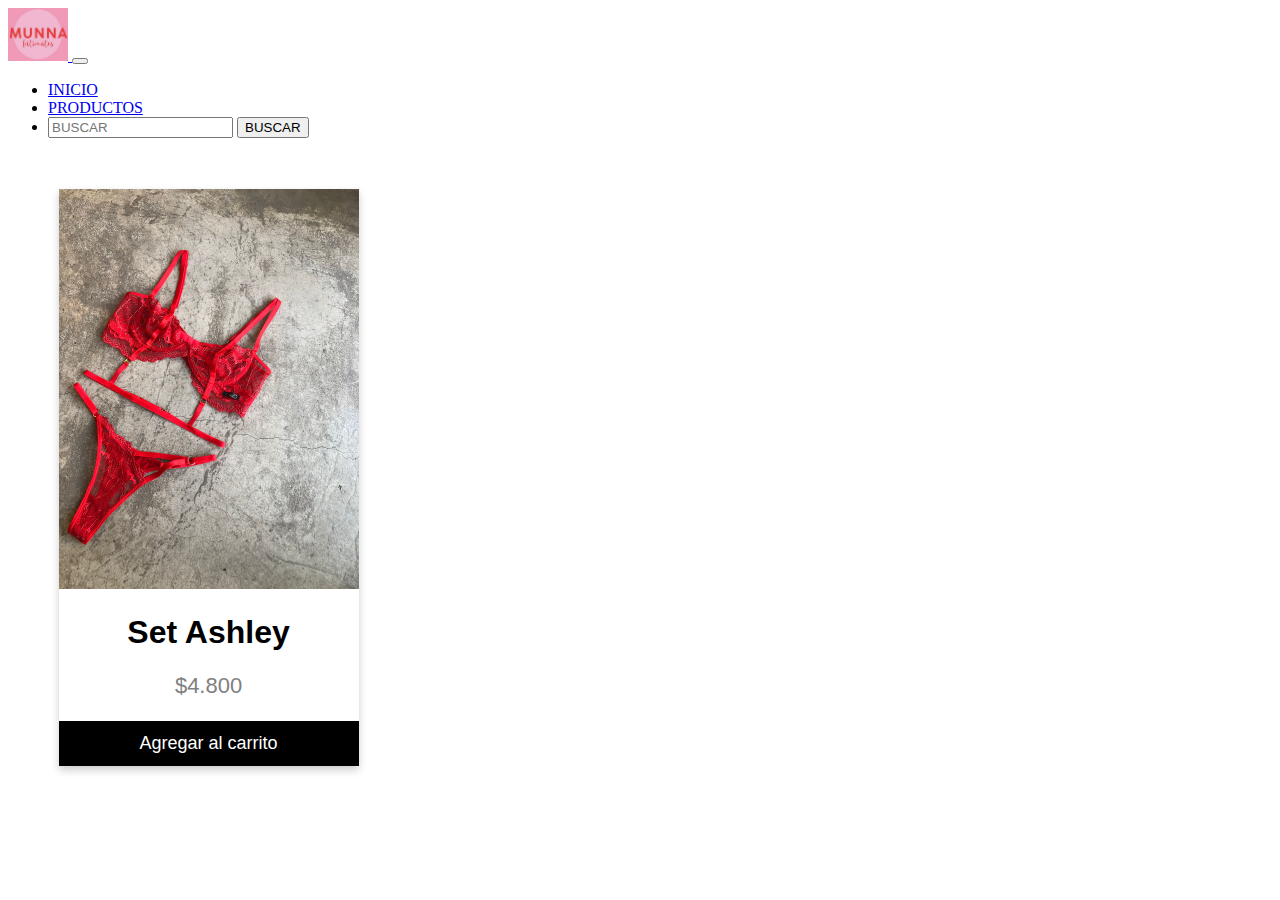
==== index.html @ d59f2ded "Javascript" ====
<!DOCTYPE html>
<html lang="en">
    <!-- Head -->
    <head>
        <!-- Metaetiquetas -->
        <meta charset="UTF-8">
        <meta http-equiv="X-UA-Compatible" content="IE=edge">
        <meta name="viewport" content="width=device-width, initial-scale=1.0">
        <!-- Fuentes -->
        <link rel="preconnect" href="https://fonts.googleapis.com">
        <link rel="preconnect" href="https://fonts.gstatic.com" crossorigin>
        <link href="https://fonts.googleapis.com/css2?family=Poppins:ital,wght@0,100;0,200;0,300;0,400;0,500;0,600;0,700;0,800;0,900;1,100;1,200;1,300;1,400;1,500;1,600;1,700;1,800;1,900&family=Roboto:ital,wght@0,100;0,400;0,500;0,700;0,900;1,100;1,300;1,400;1,500;1,900&family=Spinnaker&display=swap" rel="stylesheet">
        <!-- Icon -->
        <link rel="icon" type="image/png" sizes="16x16" href="/images/LogosRedondosMunna/favicon-16x16.png">
        <!-- Bootstrap -->
        <link href="https://cdn.jsdelivr.net/npm/bootstrap@5.3.0/dist/css/bootstrap.min.css" rel="stylesheet" integrity="sha384-9ndCyUaIbzAi2FUVXJi0CjmCapSmO7SnpJef0486qhLnuZ2cdeRhO02iuK6FUUVM" crossorigin="anonymous">
        <script src="https://cdn.jsdelivr.net/npm/bootstrap@5.3.0/dist/js/bootstrap.bundle.min.js" integrity="sha384-geWF76RCwLtnZ8qwWowPQNguL3RmwHVBC9FhGdlKrxdiJJigb/j/68SIy3Te4Bkz" crossorigin="anonymous"></script>
        <!-- Javascript -->
        <script src="/javascript/index.js" ></script>
        <!-- CSS -->
        <link rel="stylesheet" href="/css/styles.css">
        <!-- Título -->
        <title>Munna Intimates</title>
    </head>
    <!-- Body -->
    <body>
        <!-- Section -->
        <section>
            <!-- Navbar -->
            <nav class="navbar navbar-expand-lg bg-body-tertiary navbar fixed-top">
                <div class="container-fluid">
                    <a class="navbar-brand" href="/index.html">
                    <img src="/images/logoMunna (2).jpg" alt="Logo Munna" width="60" height="53" class="d-inline-block align-text-top logo imgZoom">
                    </a>
                    <button class="navbar-toggler" type="button" data-bs-toggle="collapse" data-bs-target="#navbarSupportedContent" aria-controls="navbarSupportedContent" aria-expanded="false" aria-label="Toggle navigation">
                    <span class="navbar-toggler-icon"></span>
                    </button>
                    <div class="collapse navbar-collapse" id="navbarSupportedContent">
                    <ul class="navbar-nav">
                        <li class="nav-item">
                        <a class="nav-link" aria-current="page" href="./index.html"> INICIO</a>
                        </li>
                        <li class="nav-item">
                        <a class="nav-link" aria-current="page" href="/pages/productos.html"> PRODUCTOS</a>
                        </li>
                        <li class="nav-item">
                            <form class="d-flex" role="search">
                                <input class="form-control me-2" type="search" placeholder="BUSCAR" aria-label="Search">
                                <button class="btn btn-outline-success" type="submit">BUSCAR</button>
                              </form>
                        </li>
                    </ul>
                    </div>
                </div>
            </nav>
            <!-- Section -->
            <div class="card imgZoom">
                <img src="/images/SetAshley.jpeg" alt="Set Ashley" style="width:100%">
                <h1>Set Ashley</h1>
                <p class="price">$4.800</p>
                <p><button>Agregar al carrito</button></p>
            </div>
        </section>
    </body>
</html>
---- css/styles.css ----
@charset "UTF-8";

/*NAVBAR*/

@media (max-width: 576px){

    .mobile {
        display: initial !important;
    }

    .desktop {
        display: none !important;
    }

    .logo {
        width: 30%;
        display: block;
        margin-left: 10%;
        margin-top: 2%;
        margin-bottom: 2%;
    }

    .tamMenu {
        width: 12%;
        align-items: center;
        margin-left: 70%;
    }


    .navbar {
        display: flex;
        align-items: center ;
        justify-content: space-between;
        background-color: #f09ab7 !important;
        color: #FFFFFF;
        font-family: 'Poppins', sans-serif;
        font-size: 0.9rem;
       
    }

    .navbar .lupa {
        width: 12%;
        height: 35%;
        margin-right: 4%;
        margin-bottom: 2%;
    }

    .bg-body-tertiary {
        --bs-bg-opacity: 0;
    }

    .menu-toggle {
        position: relative;
    }

    .menu-content {
        position: absolute;
        top: 100%;
        right: 0;
        background-color: #f09ab7;
        color: #fff;
        padding: 20px;
        display: none;
    }

    .menu-toggle:hover .menu-content {
        display: block;
    }

    .menu-content ul {
        list-style: none;
        padding: 0;
    }

    .menu-content ul li {
        margin-bottom: 10px;
    }

    .menu-content ul li a {
        text-decoration: none;
        color: #fff;
    }
    
    
    
}

@media (min-width:1400px){

    .navbar {
        display: flex;
        align-items: center ;
        justify-content: space-between;
        background-color: #f09ab7 !important;
        color: #FFFFFF;
        font-family: "Roboto";
        --bs-navbar-nav-link-padding-x: 1rem;
    }

    .logo {
        margin-left: 60%;
    }

    .navbar-collapse{
        flex-grow: 0;
        margin-right: 5%;
    }
    
    .imgZoom {
        cursor: pointer;
        transition: transform 0.2s ease;
    }
    
    .imgZoom:hover {
        transform: scale(1.1) ;
    }

    .btn-outline-success {
        --bs-btn-hover-bg: #f22771 ; 
        --bs-btn-color: #f22771;
        --bs-btn-hover-border-color: #f22771;
        --bs-btn-border-color: #FFFFFF;
        color: #FFFFFF;
    }

    .form-control:focus{
        border-color: #f2277146;
        outline:0;
        -webkit-box-shadow:none;
        box-shadow:none; 
    }

    .nav-link {
        color:#FFFFFF ;
    }
    
    

    .nav-link:hover{
        color: #f22771;
    }
    

    
    
}


/*CARDS*/

.flex-container{
    display:flex;
    flex-direction: row;
    flex-wrap: wrap;
}

.flex-child{
    flex:1;
    width: 30%;
    margin:5%;
}

.card {
    box-shadow: 0 4px 8px 0 rgba(0, 0, 0, 0.2);
    max-width: 300px;
    margin-top: 4%;
    margin-left: 4%;
    text-align: center;
    font-family: arial;
}

.price {
    color: grey;
    font-size: 22px;
}
  
.card button {
    border: none;
    outline: 0;
    padding: 12px;
    color: white;
    background-color: #000;
    text-align: center;
    cursor: pointer;
    width: 100%;
    font-size: 18px;
}
  
.card button:hover {
    opacity: 0.7;
}


/*CARRITO*/

.carrito {
    border-color: #000000; 
    margin: -30% 2% 0% 80%;  
    border-radius: 5%;
}

.imgCarrito {
    width: 25%;
    margin-left: 5%;
    margin-top: 5%;

}

.nombre {
    font-family: "Roboto";
    font-size: 1rem;
    margin-left: 35%;
    margin-top: -32% ;
}

.titCarrito {
    background-color: #000000;
    border-radius: 2%;
    color: #FFFFFF;
    font-family: "Roboto";
    padding: 5% 0% 5% 40% ;
}

.infoCarrito {
    display: inline;
}

.signoMinus {
    width: 8%;
    margin-left: 35%;
    margin-top: 3%;
   
}

.numero {
    font-size: 1.2rem;
    margin-left: 50%;
    margin-top: -8%;
}

.signoPlus {
    width: 8%;
    margin-left: 60%;
    margin-top: -26%;
  
}

.trash {
    width: 8%;
    margin-left: 85%;
    margin-top: -64%;
}

.precio {
    font-family: "Roboto";
    margin-left: 80%;
    margin-top: -13%;
}

.total {
    margin-left: 6%;
}

.precioTotal {
    margin-left: 80%;
    margin-top: -11%;
}

.pagar {
    background-color: #000000;
    color: #FFFFFF;
    padding: 2% 5% 2% 45%;
    border-radius: 2%;
}


/*FORMULARIO DE ENVIOS*/

.formtitulo {
    font-family: "Roboto";
    font-size: 1.5rem;
    text-align: center;
    margin-top: 3%;
}

.form {
    text-align: center;
    margin-top: 3%;
}

.input {
    margin-bottom: 1%;
    
}

/*GRACIAS*/

.message {
    text-align: center;
    margin-top: 3%;
    font-family: "Roboto";

}

.tituloG {
    margin-bottom: 3%;
    color: #f22771;
    font-size: 2rem;
}

.subtituloG {
    margin-bottom: 3%;
    color: #f22771;
    font-size: 1.5rem;
}

.mensajeG {
    font-size: 1.5rem;
}

.buton {
    margin-top: 3%;
}
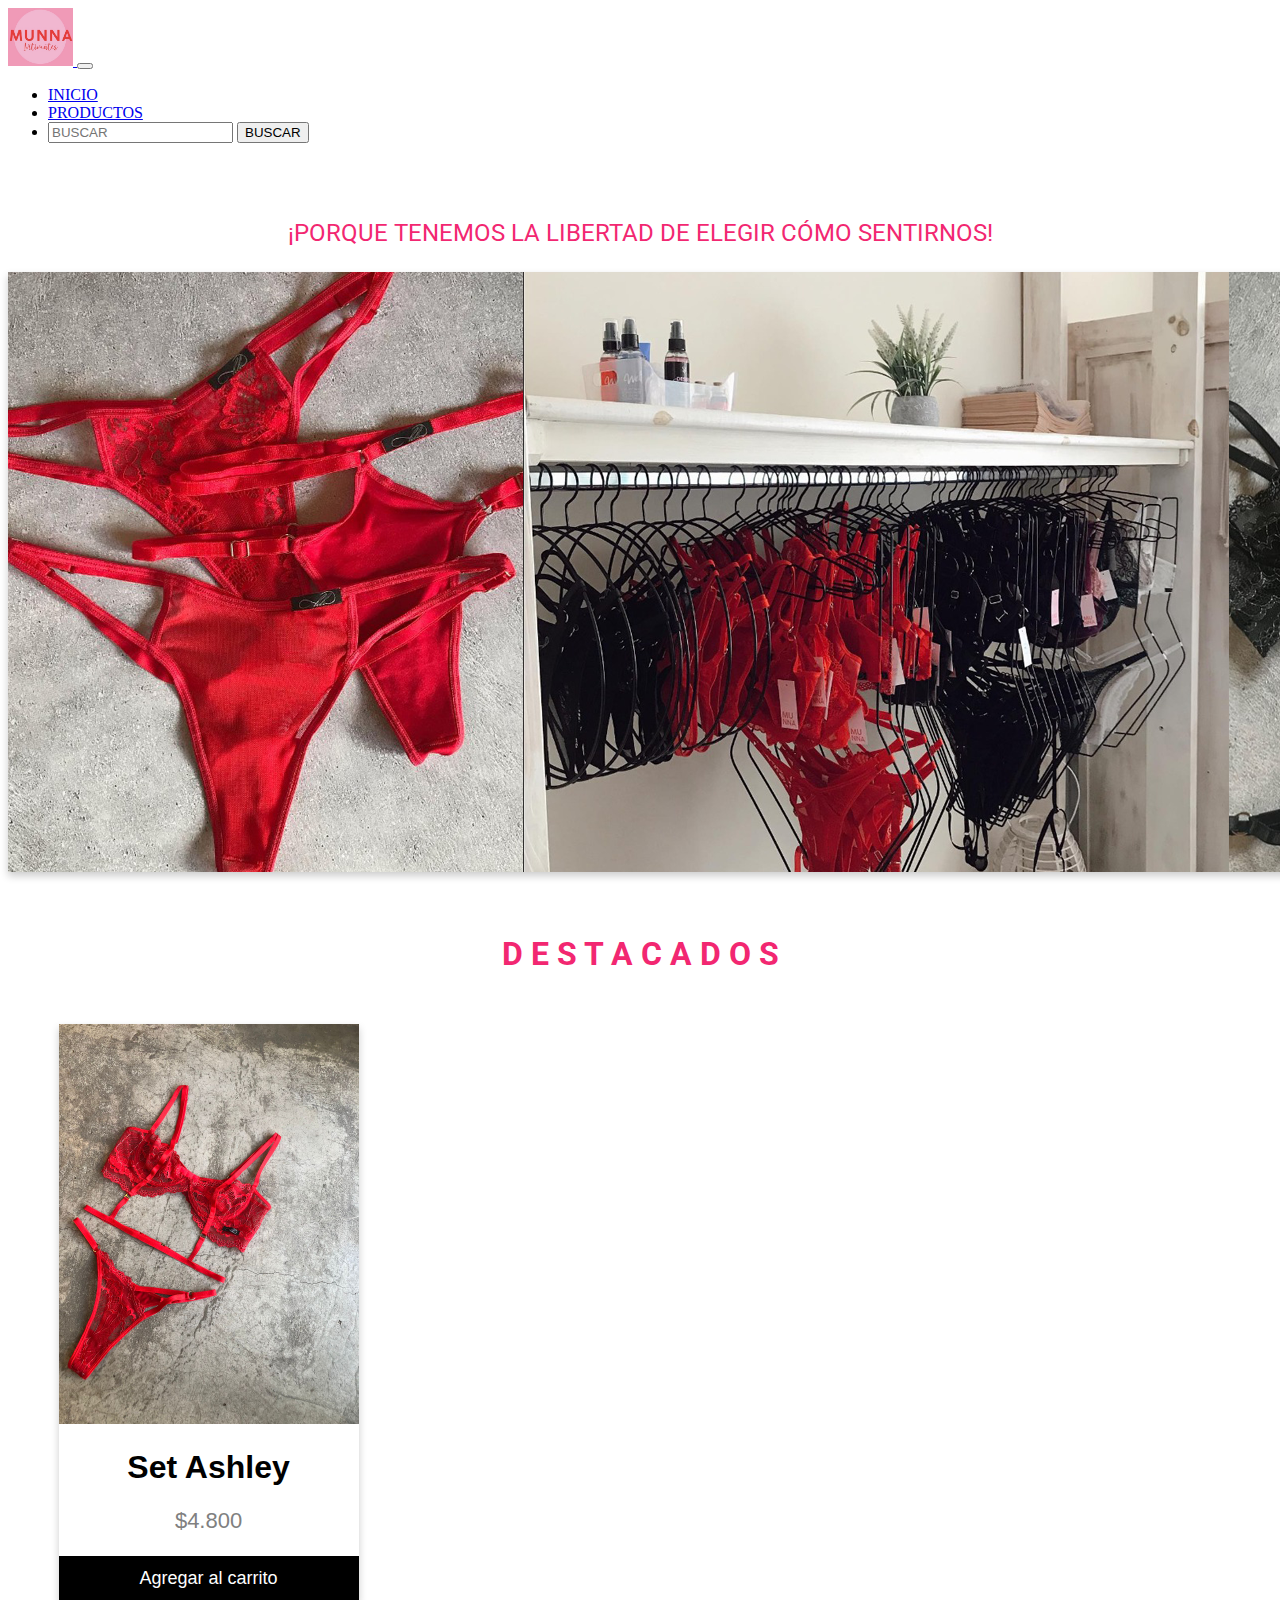
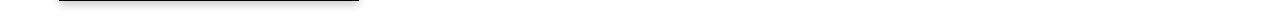
==== commit b0fe5148: "Margins" ====
--- a/index.html
+++ b/index.html
@@ -30,7 +30,7 @@
             <nav class="navbar navbar-expand-lg bg-body-tertiary navbar fixed-top">
                 <div class="container-fluid">
                     <a class="navbar-brand" href="/index.html">
-                    <img src="/images/logoMunna (2).jpg" alt="Logo Munna" width="60" height="53" class="d-inline-block align-text-top logo imgZoom">
+                    <img src="/images/logoMunna (2).jpg" alt="Logo Munna" width="65" height="58" class="d-inline-block align-text-top logo imgZoom">
                     </a>
                     <button class="navbar-toggler" type="button" data-bs-toggle="collapse" data-bs-target="#navbarSupportedContent" aria-controls="navbarSupportedContent" aria-expanded="false" aria-label="Toggle navigation">
                     <span class="navbar-toggler-icon"></span>
@@ -54,6 +54,12 @@
                 </div>
             </nav>
             <!-- Section -->
+            <section>
+                <h1 class="tituloPortada hover-infinite">¡PORQUE TENEMOS LA LIBERTAD DE ELEGIR CÓMO SENTIRNOS!</h1>
+                <img src="/images/portadaTriple.png" class="portada" alt="Imágenes de ropa interior">
+            </section>
+            <!-- Section -->
+            <h1 class="destacados">D E S T A C A D O S </h1>
             <div class="card imgZoom">
                 <img src="/images/SetAshley.jpeg" alt="Set Ashley" style="width:100%">
                 <h1>Set Ashley</h1>
--- a/css/styles.css
+++ b/css/styles.css
@@ -145,6 +145,42 @@
     
 }
 
+/*PORTADA*/
+
+.tituloPortada {
+    margin-top: 6%;
+    color: #f22771;
+    text-align: center;
+    font-size: 1.5rem;
+    font-family: "Roboto";
+    font-weight: 400 ;
+}
+
+@keyframes changeColor {
+    0% { color:#f22771 ; }
+    50% { color:#f09ab7; }
+    100% { color:#000000 }
+}
+
+.hover-infinite {
+    animation: changeColor 0.5s infinite;
+  }
+
+.portada{
+    box-shadow: 0 4px 8px 0 rgba(0, 0, 0, 0.2);
+    display: block;
+    margin: auto;
+    margin-top: 2%;
+
+}
+
+.destacados {
+    font-family: "Roboto";
+    font-size: 2rem;
+    text-align: center;
+    margin-top: 5%;
+    color: #f22771;
+}
 
 /*CARDS*/
 
@@ -152,12 +188,14 @@
     display:flex;
     flex-direction: row;
     flex-wrap: wrap;
+    width: 100%;
+    margin-top: 10%;
+    margin-left: 2%;
+    
 }
 
 .flex-child{
     flex:1;
-    width: 30%;
-    margin:5%;
 }
 
 .card {
@@ -167,6 +205,7 @@
     margin-left: 4%;
     text-align: center;
     font-family: arial;
+
 }
 
 .price {
@@ -195,8 +234,9 @@
 
 .carrito {
     border-color: #000000; 
-    margin: -30% 2% 0% 80%;  
+    margin: -91% 2% 0% 83%;  
     border-radius: 5%;
+    position:fixed ;
 }
 
 .imgCarrito {
@@ -241,7 +281,7 @@
 .signoPlus {
     width: 8%;
     margin-left: 60%;
-    margin-top: -26%;
+    margin-top: -32%;
   
 }
 
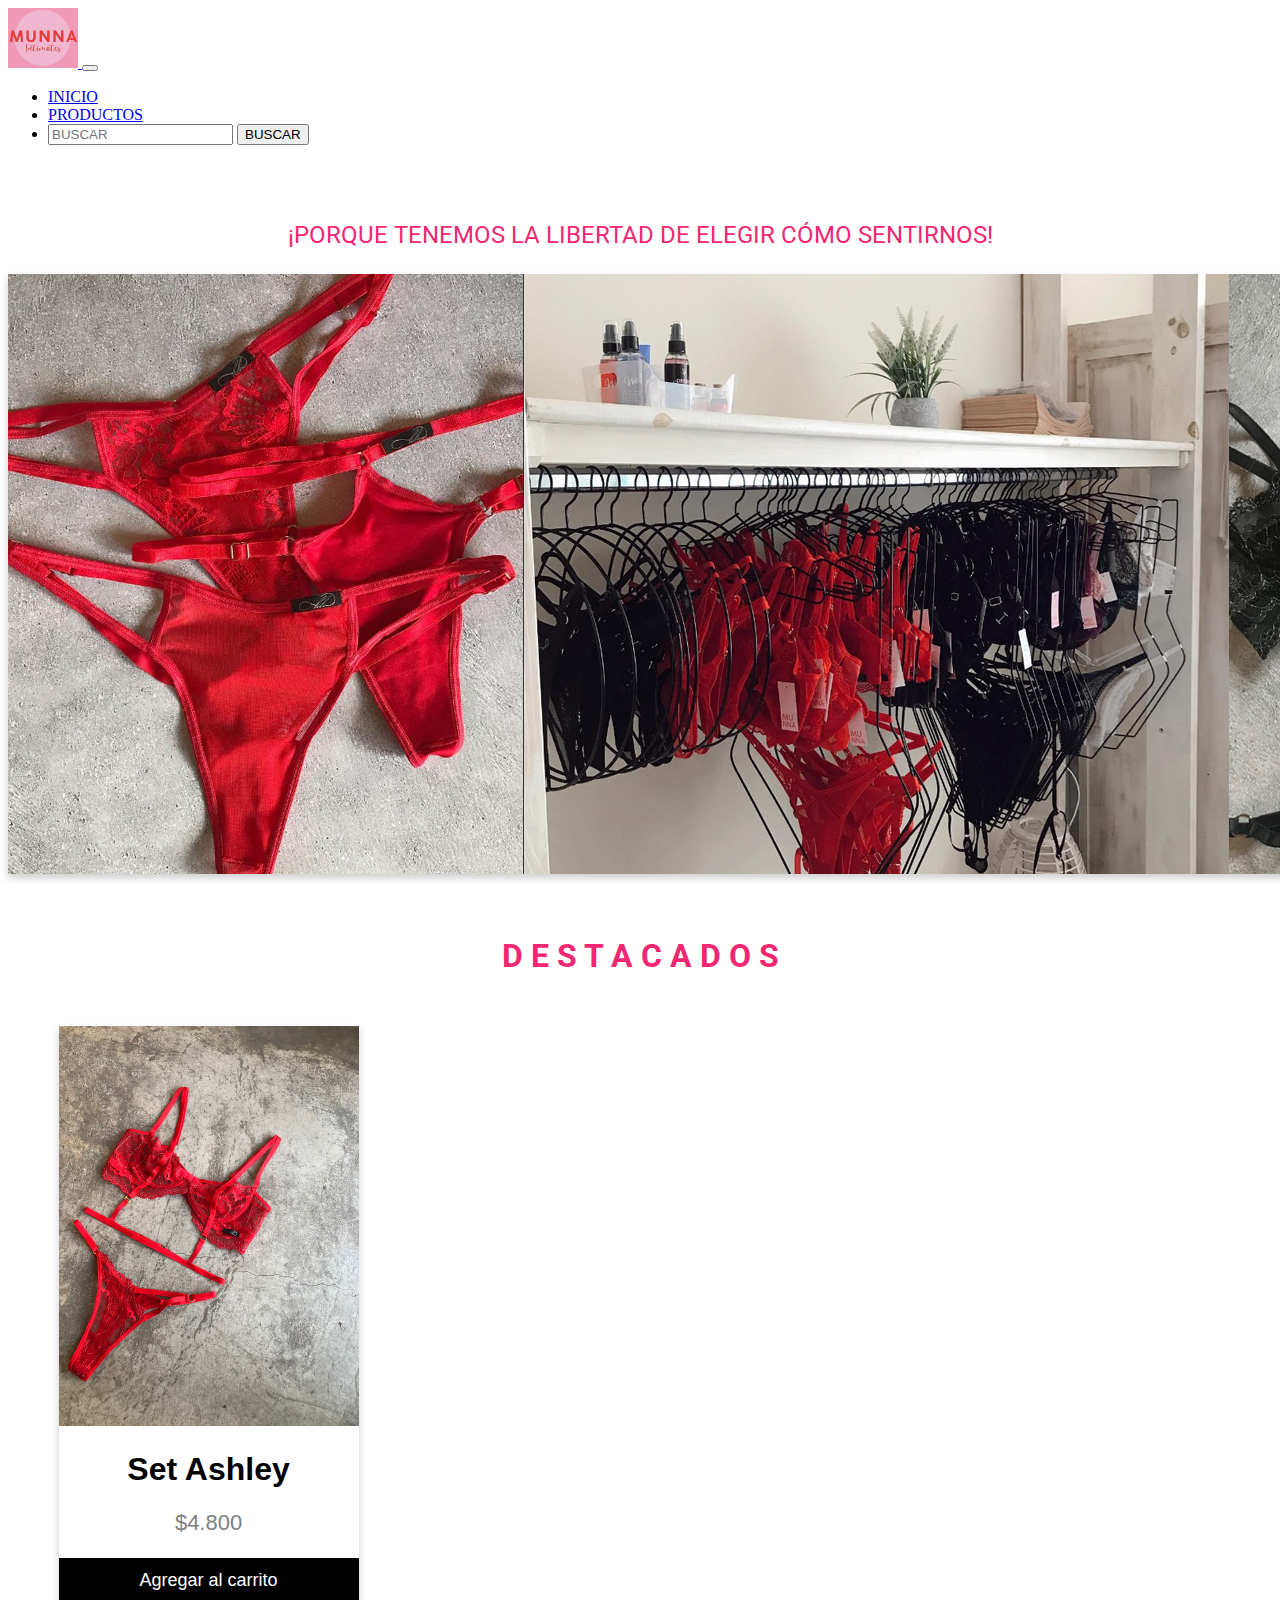
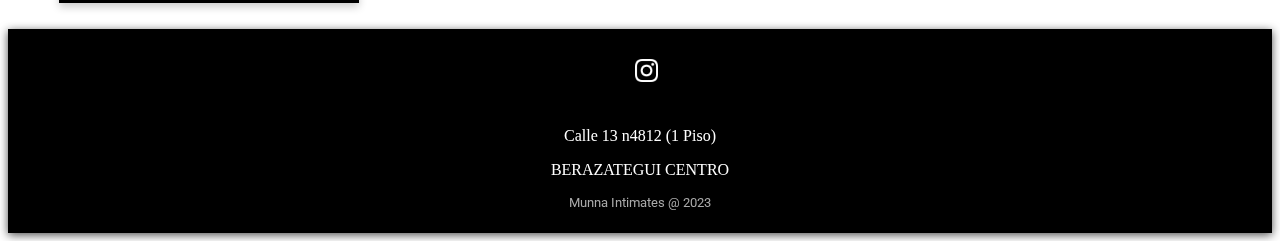
==== commit 84074cb3: "Hover" ====
--- a/index.html
+++ b/index.html
@@ -30,7 +30,7 @@
             <nav class="navbar navbar-expand-lg bg-body-tertiary navbar fixed-top">
                 <div class="container-fluid">
                     <a class="navbar-brand" href="/index.html">
-                    <img src="/images/logoMunna (2).jpg" alt="Logo Munna" width="65" height="58" class="d-inline-block align-text-top logo imgZoom">
+                    <img src="/images/logoMunna (2).jpg" alt="Logo Munna" width="70" height="60" class="d-inline-block align-text-top logo imgZoom">
                     </a>
                     <button class="navbar-toggler" type="button" data-bs-toggle="collapse" data-bs-target="#navbarSupportedContent" aria-controls="navbarSupportedContent" aria-expanded="false" aria-label="Toggle navigation">
                     <span class="navbar-toggler-icon"></span>
@@ -67,5 +67,16 @@
                 <p><button>Agregar al carrito</button></p>
             </div>
         </section>
+        <!-- Footer -->
+        <footer>
+            <section class="footer">
+                <div class="social">
+                <a href="https://www.instagram.com/munna.intimates/?hl=es" target="_blank"><img src="./images/instagramBlanco.png" alt="Logo Instagram" class="tamI"></a>
+                </div>
+                <p class="textoFooter">Calle 13 n4812 (1 Piso)</p>
+                <p class="textoFooter">BERAZATEGUI CENTRO</p>
+                <p class="copyright">Munna Intimates @ 2023</p>
+            </section>
+        </footer>
     </body>
 </html>--- a/css/styles.css
+++ b/css/styles.css
@@ -123,6 +123,10 @@
         color: #FFFFFF;
     }
 
+    .form-control{
+        font-size: 0.8rem;
+    }
+
     .form-control:focus{
         border-color: #f2277146;
         outline:0;
@@ -184,12 +188,20 @@
 
 /*CARDS*/
 
+.productosTitulo {
+    font-family: "Roboto";
+    font-size: 2rem;
+    text-align: center;
+    margin: 8% 0% 0% 0%;
+    color: #f22771;
+}
+
 .flex-container{
     display:flex;
     flex-direction: row;
     flex-wrap: wrap;
     width: 100%;
-    margin-top: 10%;
+    margin-top: 4%;
     margin-left: 2%;
     
 }
@@ -272,6 +284,10 @@
    
 }
 
+.signoMinus:hover {
+    filter: drop-shadow(0 2px 5px rgba(0, 0, 0, 0.7));
+}
+
 .numero {
     font-size: 1.2rem;
     margin-left: 50%;
@@ -281,14 +297,22 @@
 .signoPlus {
     width: 8%;
     margin-left: 60%;
-    margin-top: -32%;
-  
+    margin-top: -32.5%;
+  
+}
+
+.signoPlus:hover { 
+    filter: drop-shadow(0 2px 5px rgba(0, 0, 0, 0.7));
 }
 
 .trash {
     width: 8%;
     margin-left: 85%;
     margin-top: -64%;
+}
+
+.trash:hover {
+    filter: drop-shadow(0 2px 5px rgba(0, 0, 0, 0.7)); 
 }
 
 .precio {
@@ -361,3 +385,51 @@
 .buton {
     margin-top: 3%;
 }
+
+/*FOOTER*/
+
+.tamI {
+    align-items: center;
+    width: 58%;
+    padding-top: 40%;
+    margin-top: 10%;
+}
+ 
+.footer {
+    padding: 10px 0;
+    background-color: #000000;
+    margin: 2% 0% 0% 0%;
+    filter: drop-shadow(0 2px 5px rgba(0, 0, 0, 0.7));
+}
+
+.textoFooter {
+    color: #FFFFFF;
+    text-align: center;
+}
+  
+.footer .social {
+    text-align: center;
+    justify-content: end;
+    padding-bottom: 25px;
+    margin-left: 1%;
+}
+  
+.footer .social a {
+    font-size: 24px;
+    border: 1px solidcolor #FFFFFF;
+    width: 40px;
+    height: 40px;
+    display: inline-block;
+}
+  
+.footer .social a:hover {
+    opacity: 0.5;
+}
+  
+.footer .copyright {
+    font-family: "Roboto";
+    margin-top: 15px;
+    text-align: center;
+    font-size: 13px;
+    color: #aaa;
+}
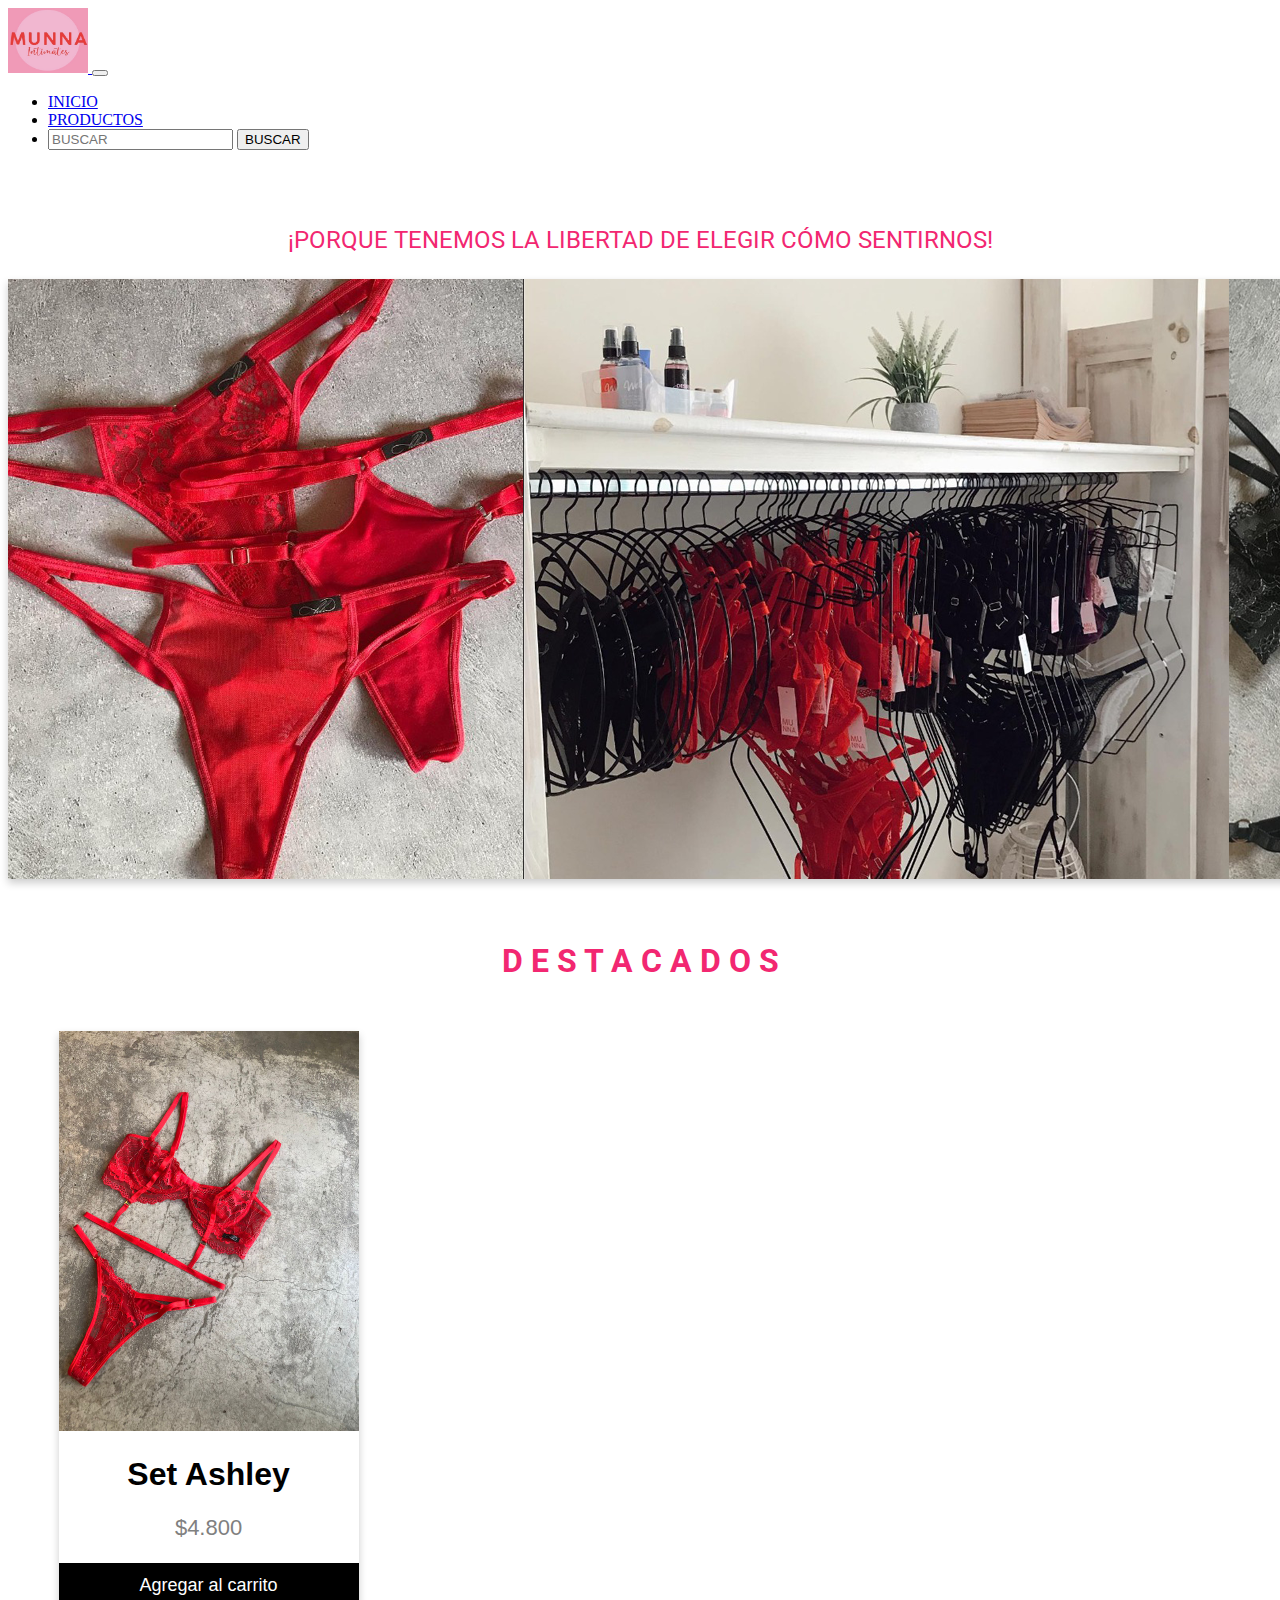
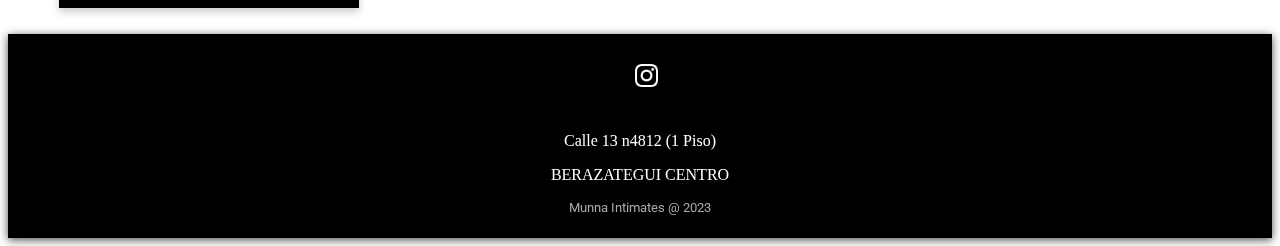
==== commit 655a0783: "Formulario" ====
--- a/index.html
+++ b/index.html
@@ -30,7 +30,7 @@
             <nav class="navbar navbar-expand-lg bg-body-tertiary navbar fixed-top">
                 <div class="container-fluid">
                     <a class="navbar-brand" href="/index.html">
-                    <img src="/images/logoMunna (2).jpg" alt="Logo Munna" width="70" height="60" class="d-inline-block align-text-top logo imgZoom">
+                    <img src="/images/logoMunna (2).jpg" alt="Logo Munna" width="80" height="65" class="d-inline-block align-text-top logo imgZoom">
                     </a>
                     <button class="navbar-toggler" type="button" data-bs-toggle="collapse" data-bs-target="#navbarSupportedContent" aria-controls="navbarSupportedContent" aria-expanded="false" aria-label="Toggle navigation">
                     <span class="navbar-toggler-icon"></span>
--- a/css/styles.css
+++ b/css/styles.css
@@ -245,10 +245,26 @@
 /*CARRITO*/
 
 .carrito {
-    border-color: #000000; 
-    margin: -91% 2% 0% 83%;  
-    border-radius: 5%;
-    position:fixed ;
+    position:fixed;
+    background-color: #FFFFFF;
+    width: 300px; 
+    height: 500px; 
+    box-shadow: 0 2px 4px rgba(0, 0, 0, 0.1);
+    overflow-y: auto;
+    z-index: 1;
+    bottom: 150px;
+    right: 25px;
+    
+}
+
+#container {
+    display: flex;
+  }
+
+#innerCarrito {
+    background-color: #FFFFFF;
+    max-height: 55%; 
+    overflow-y: auto; 
 }
 
 .imgCarrito {
@@ -275,6 +291,7 @@
 
 .infoCarrito {
     display: inline;
+    margin-top: 0%;
 }
 
 .signoMinus {
@@ -297,7 +314,7 @@
 .signoPlus {
     width: 8%;
     margin-left: 60%;
-    margin-top: -32.5%;
+    margin-top: -34%;
   
 }
 
@@ -308,7 +325,7 @@
 .trash {
     width: 8%;
     margin-left: 85%;
-    margin-top: -64%;
+    margin-top: -75%;
 }
 
 .trash:hover {
@@ -318,23 +335,27 @@
 .precio {
     font-family: "Roboto";
     margin-left: 80%;
-    margin-top: -13%;
+    margin-bottom: 1%;
+    margin-top: -20%;
 }
 
 .total {
     margin-left: 6%;
+    margin-top: 8%;
 }
 
 .precioTotal {
     margin-left: 80%;
-    margin-top: -11%;
+    margin-top: -14%;
 }
 
 .pagar {
     background-color: #000000;
     color: #FFFFFF;
-    padding: 2% 5% 2% 45%;
+    padding: 4% 5% 4% 45%;
     border-radius: 2%;
+    margin-top: 16%;
+    margin-bottom: -5%;
 }
 
 
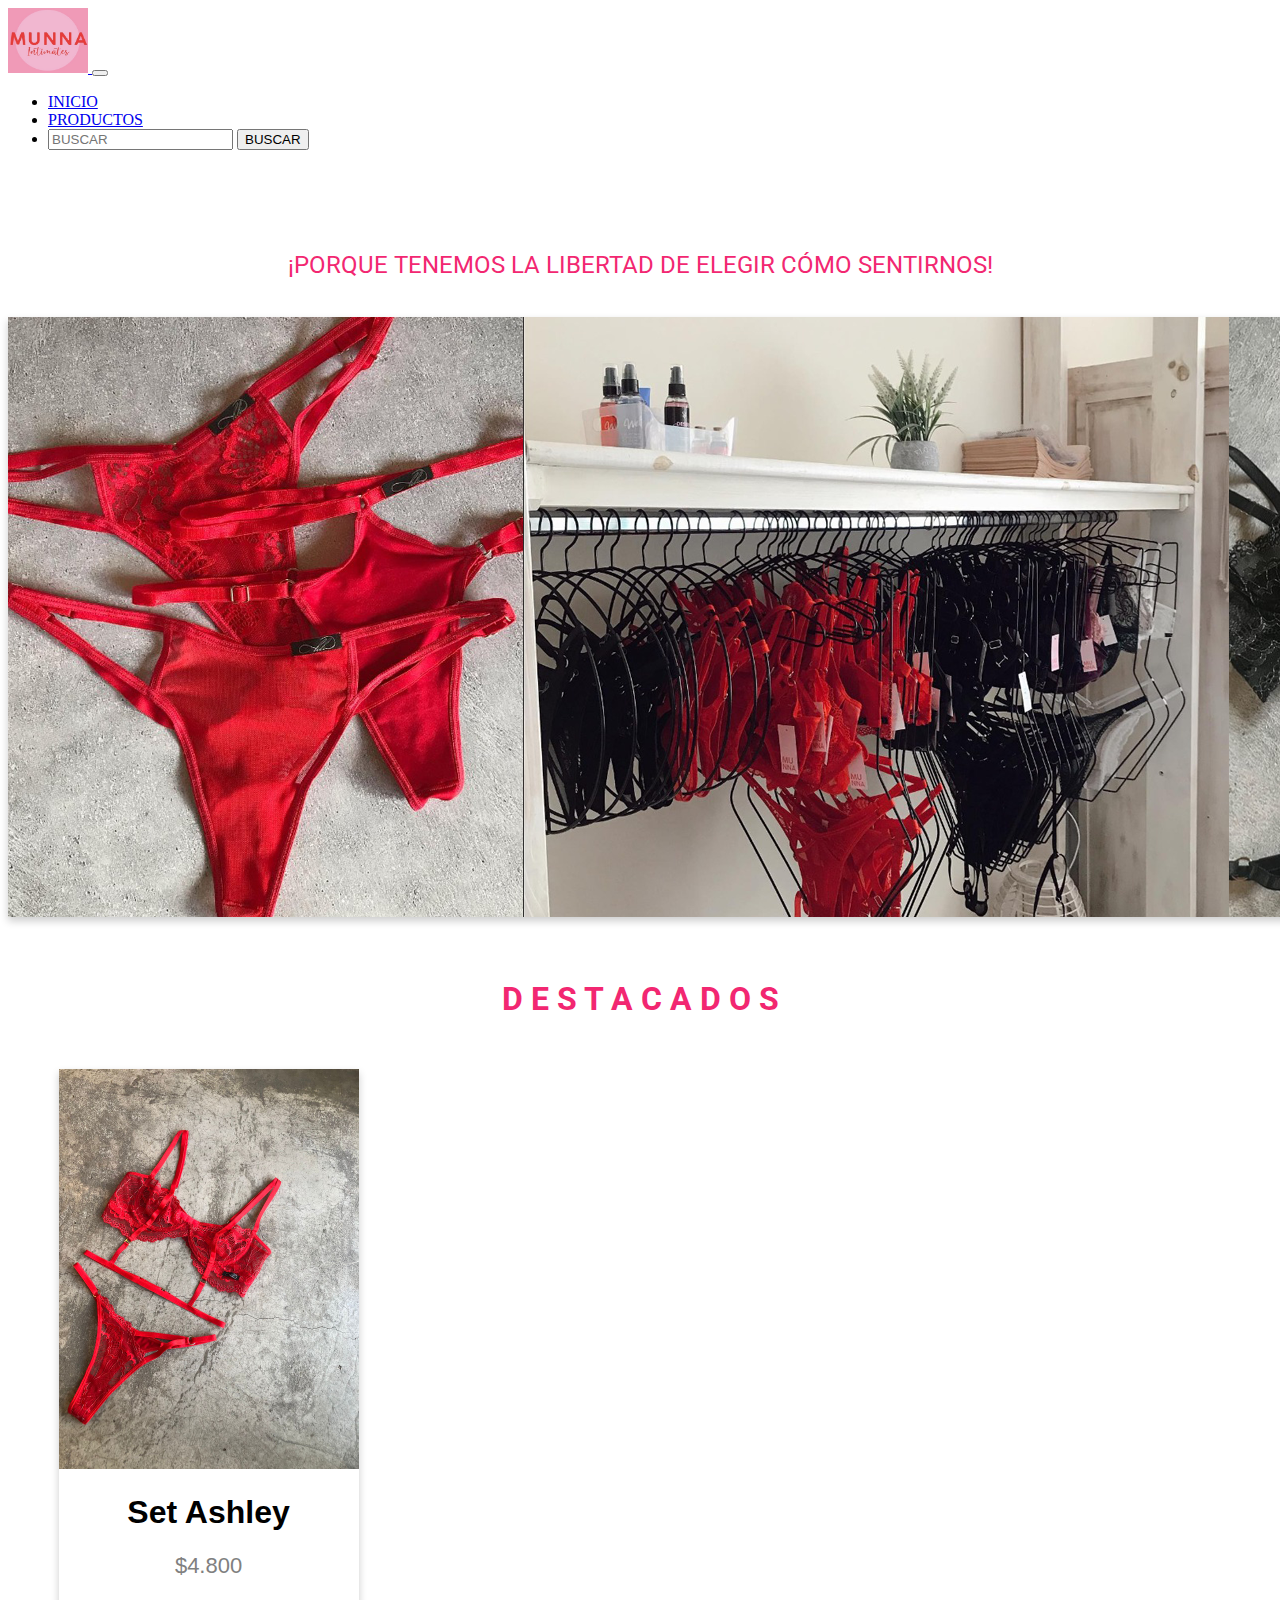
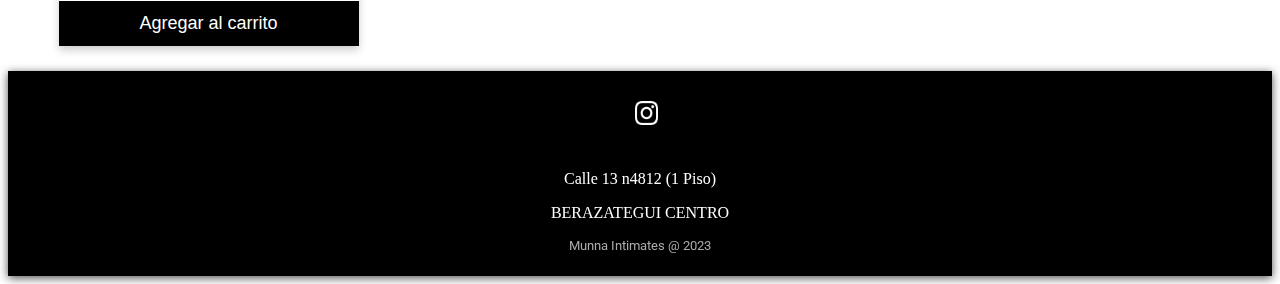
==== commit ad9ded78: "Formulario responsive" ====
--- a/index.html
+++ b/index.html
@@ -53,8 +53,9 @@
                     </div>
                 </div>
             </nav>
-            <!-- Section -->
-            <section>
+        </section>
+        <!-- Section -->
+        <section>
                 <h1 class="tituloPortada hover-infinite">¡PORQUE TENEMOS LA LIBERTAD DE ELEGIR CÓMO SENTIRNOS!</h1>
                 <img src="/images/portadaTriple.png" class="portada" alt="Imágenes de ropa interior">
             </section>
--- a/css/styles.css
+++ b/css/styles.css
@@ -152,7 +152,7 @@
 /*PORTADA*/
 
 .tituloPortada {
-    margin-top: 6%;
+    margin-top: 8%;
     color: #f22771;
     text-align: center;
     font-size: 1.5rem;
@@ -174,7 +174,7 @@
     box-shadow: 0 4px 8px 0 rgba(0, 0, 0, 0.2);
     display: block;
     margin: auto;
-    margin-top: 2%;
+    margin-top: 3%;
 
 }
 
@@ -361,28 +361,31 @@
 
 /*FORMULARIO DE ENVIOS*/
 
-.formtitulo {
-    font-family: "Roboto";
-    font-size: 1.5rem;
-    text-align: center;
-    margin-top: 3%;
-}
-
-.form {
-    text-align: center;
-    margin-top: 3%;
-}
-
-.input {
-    margin-bottom: 1%;
-    
-}
+.margin {
+    margin: 3% 10% 0% 10%;
+    font-family: "Roboto";
+    font-weight: 300;
+
+}
+
+.btn-primary {
+    --bs-btn--color: #f22771 ;
+    --bs-btn-bg: #f09ab7;
+    --bs-btn-border-color: #f09ab7;
+    --bs-btn-hover-bg: #f22771;
+    --bs-btn-hover-border-color: #f22771;
+    --bs-btn-active-bg: #f09ab7;
+    --bs-btn-disabled-bg: #f09ab7;
+}
+
+
+
 
 /*GRACIAS*/
 
 .message {
     text-align: center;
-    margin-top: 3%;
+    margin-top: 8%;
     font-family: "Roboto";
 
 }
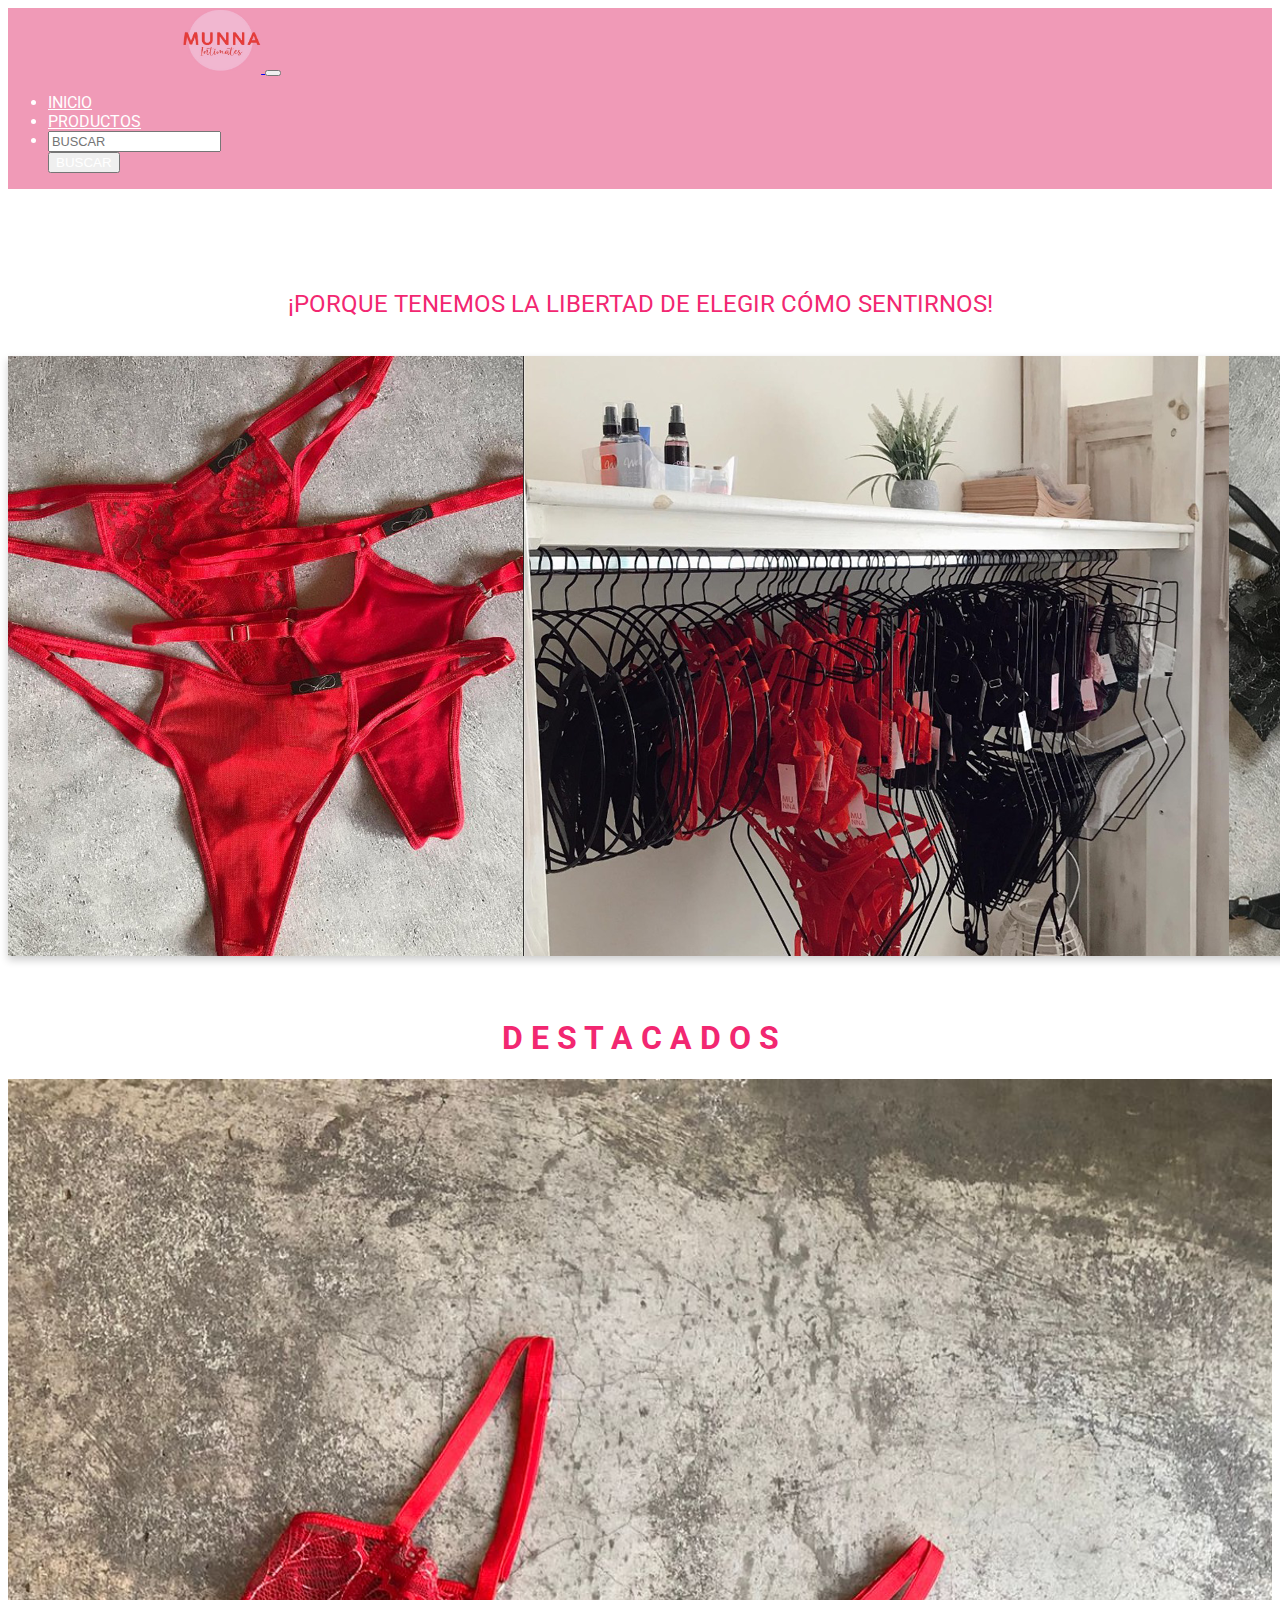
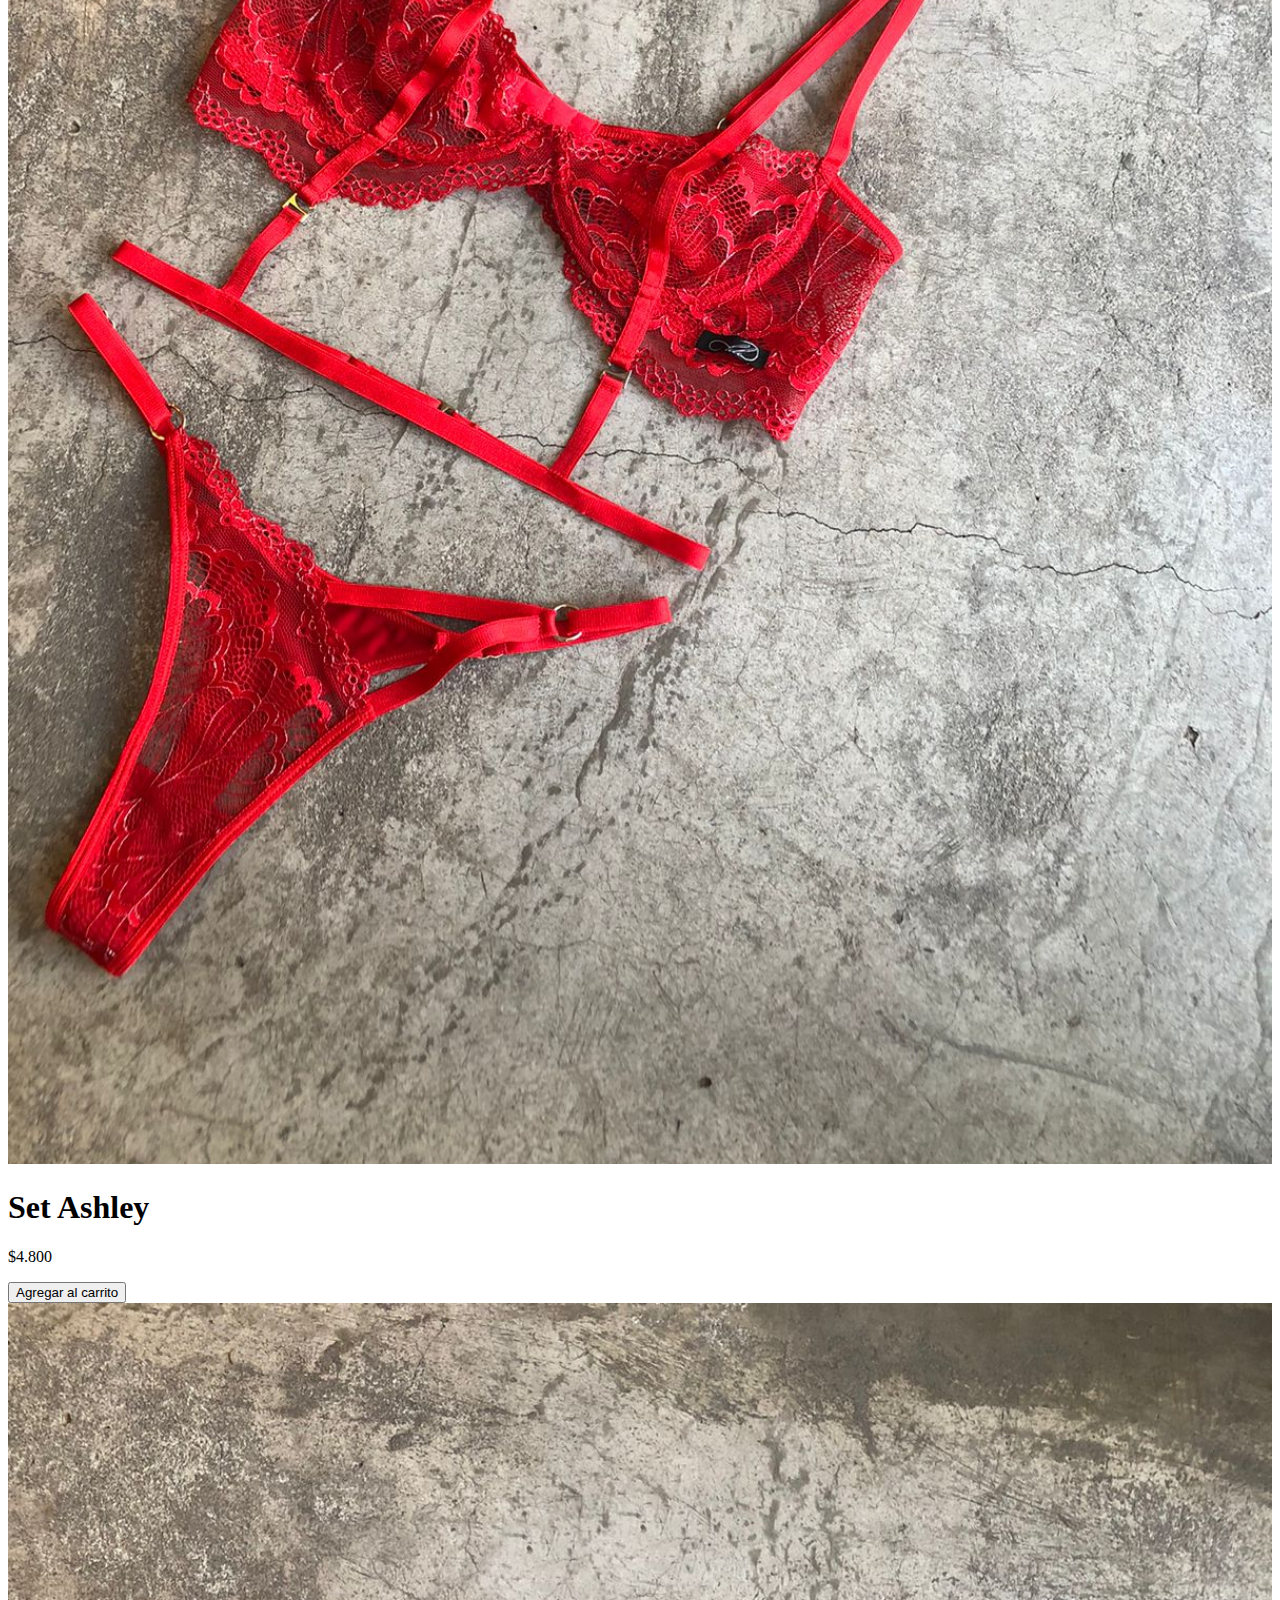
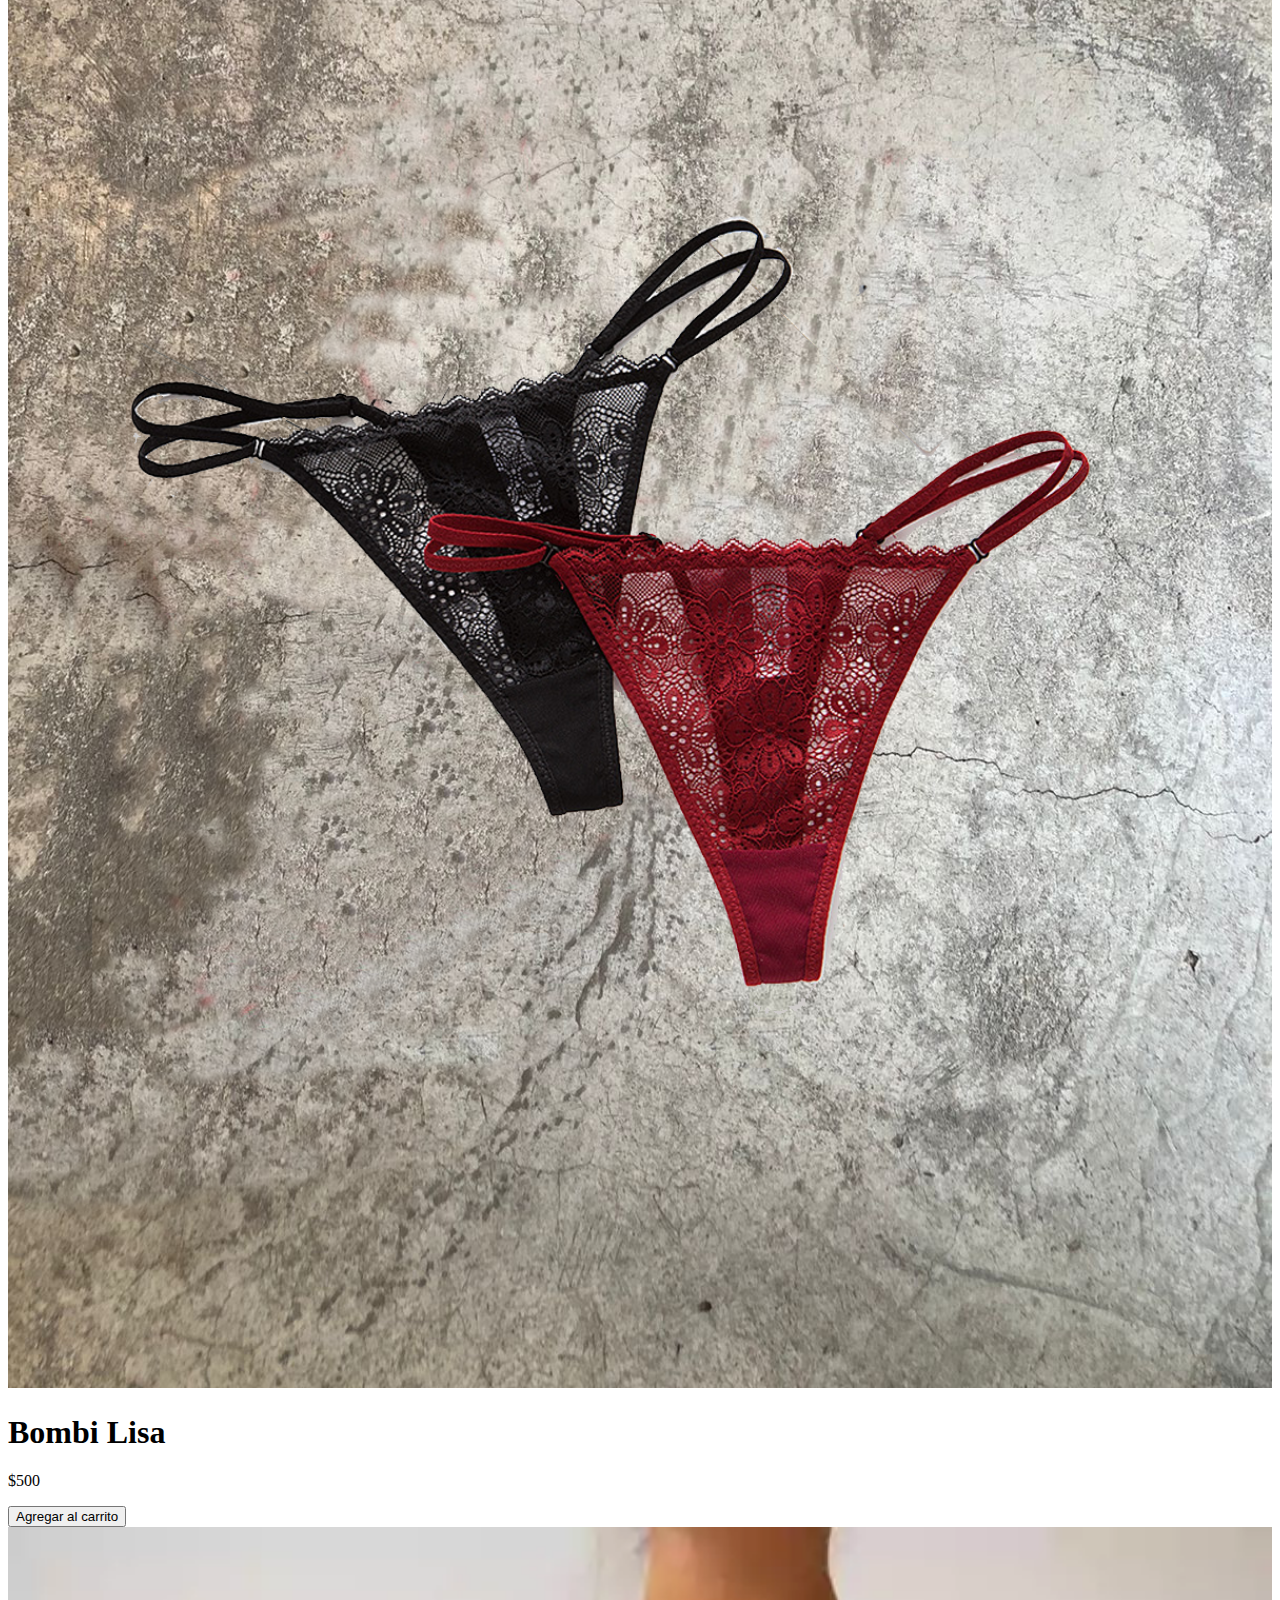
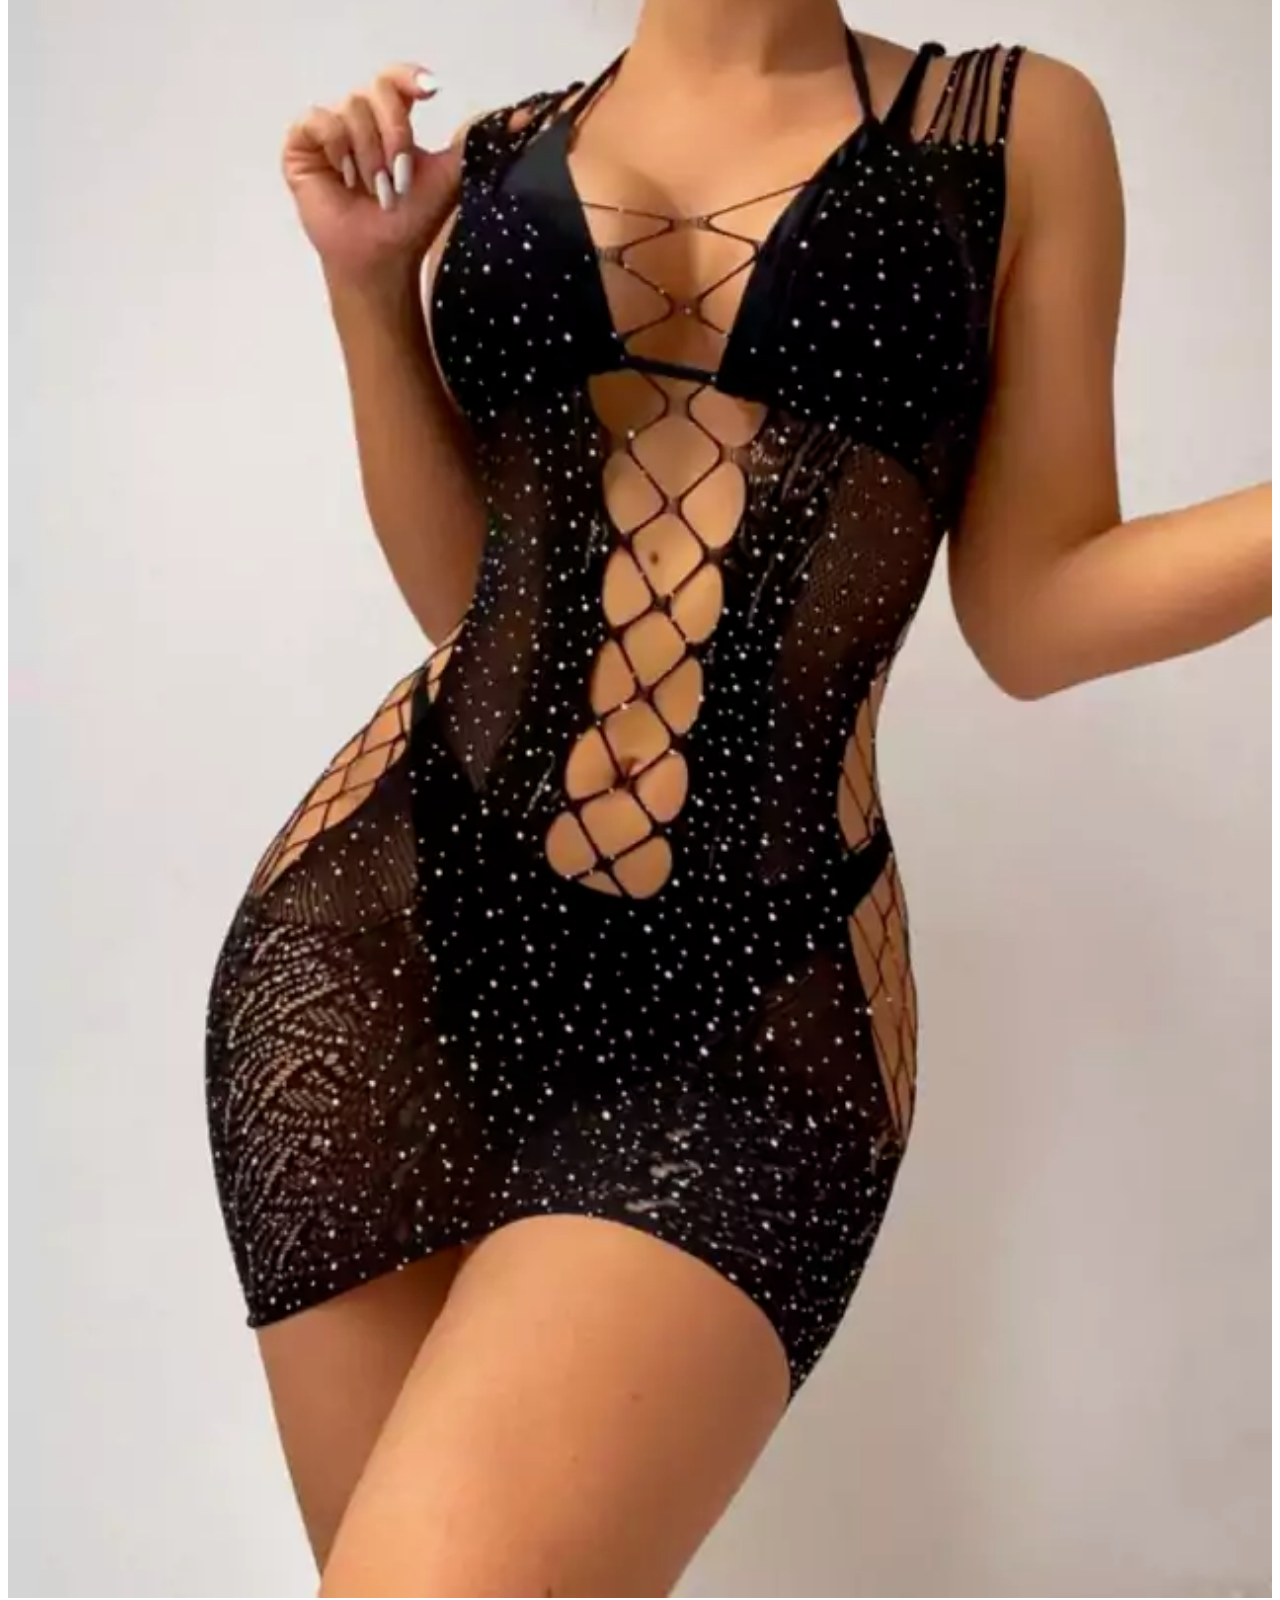
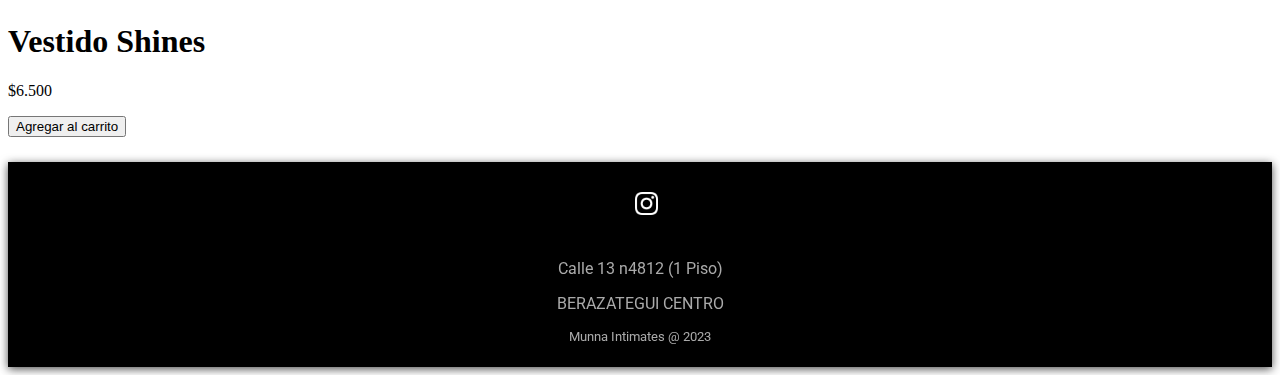
==== commit 6db95330: "destacados" ====
--- a/index.html
+++ b/index.html
@@ -16,9 +16,9 @@
         <link href="https://cdn.jsdelivr.net/npm/bootstrap@5.3.0/dist/css/bootstrap.min.css" rel="stylesheet" integrity="sha384-9ndCyUaIbzAi2FUVXJi0CjmCapSmO7SnpJef0486qhLnuZ2cdeRhO02iuK6FUUVM" crossorigin="anonymous">
         <script src="https://cdn.jsdelivr.net/npm/bootstrap@5.3.0/dist/js/bootstrap.bundle.min.js" integrity="sha384-geWF76RCwLtnZ8qwWowPQNguL3RmwHVBC9FhGdlKrxdiJJigb/j/68SIy3Te4Bkz" crossorigin="anonymous"></script>
         <!-- Javascript -->
-        <script src="/javascript/index.js" ></script>
+        <script src="javascript/index.js" ></script>
         <!-- CSS -->
-        <link rel="stylesheet" href="/css/styles.css">
+        <link rel="stylesheet" href="css/styles.css">
         <!-- Título -->
         <title>Munna Intimates</title>
     </head>
@@ -29,8 +29,8 @@
             <!-- Navbar -->
             <nav class="navbar navbar-expand-lg bg-body-tertiary navbar fixed-top">
                 <div class="container-fluid">
-                    <a class="navbar-brand" href="/index.html">
-                    <img src="/images/logoMunna (2).jpg" alt="Logo Munna" width="80" height="65" class="d-inline-block align-text-top logo imgZoom">
+                    <a class="navbar-brand" href="./index.html">
+                    <img src="./images/logoMunna (2).jpg" alt="Logo Munna" width="80" height="65" class="d-inline-block align-text-top logo imgZoom">
                     </a>
                     <button class="navbar-toggler" type="button" data-bs-toggle="collapse" data-bs-target="#navbarSupportedContent" aria-controls="navbarSupportedContent" aria-expanded="false" aria-label="Toggle navigation">
                     <span class="navbar-toggler-icon"></span>
@@ -41,7 +41,7 @@
                         <a class="nav-link" aria-current="page" href="./index.html"> INICIO</a>
                         </li>
                         <li class="nav-item">
-                        <a class="nav-link" aria-current="page" href="/pages/productos.html"> PRODUCTOS</a>
+                        <a class="nav-link" aria-current="page" href="./pages/productos.html"> PRODUCTOS</a>
                         </li>
                         <li class="nav-item">
                             <form class="d-flex" role="search">
@@ -57,15 +57,27 @@
         <!-- Section -->
         <section>
                 <h1 class="tituloPortada hover-infinite">¡PORQUE TENEMOS LA LIBERTAD DE ELEGIR CÓMO SENTIRNOS!</h1>
-                <img src="/images/portadaTriple.png" class="portada" alt="Imágenes de ropa interior">
+                <img src="./images/portadaTriple.png" class="portada" alt="Imágenes de ropa interior">
             </section>
             <!-- Section -->
             <h1 class="destacados">D E S T A C A D O S </h1>
-            <div class="card imgZoom">
-                <img src="/images/SetAshley.jpeg" alt="Set Ashley" style="width:100%">
+            <div class="card imgZoom ashley">
+                <img src="./images/SetAshley.jpeg" alt="Set Ashley" style="width:100%">
                 <h1>Set Ashley</h1>
                 <p class="price">$4.800</p>
-                <p><button>Agregar al carrito</button></p>
+                <a href="./pages/productos.html"><button>Agregar al carrito</button></a>
+            </div>
+            <div class="card imgZoom bombi">
+                <img src="./images/BombisLisas.png" alt="Set Ashley" style="width:100%">
+                <h1>Bombi Lisa</h1>
+                <p class="price">$500</p>
+                <a href="./pages/productos.html"><button>Agregar al carrito</button></a>
+            </div>
+            <div class="card imgZoom shine">
+                <img src="./images/ShineVestido.png" alt="Set Ashley" style="width:100%">
+                <h1>Vestido Shines</h1>
+                <p class="price">$6.500</p>
+                <a href="./pages/productos.html"><button>Agregar al carrito</button></a>
             </div>
         </section>
         <!-- Footer -->
--- a/css/styles.css
+++ b/css/styles.css
@@ -2,30 +2,8 @@
 
 /*NAVBAR*/
 
-@media (max-width: 576px){
-
-    .mobile {
-        display: initial !important;
-    }
-
-    .desktop {
-        display: none !important;
-    }
-
-    .logo {
-        width: 30%;
-        display: block;
-        margin-left: 10%;
-        margin-top: 2%;
-        margin-bottom: 2%;
-    }
-
-    .tamMenu {
-        width: 12%;
-        align-items: center;
-        margin-left: 70%;
-    }
-
+
+@media (min-width:992px) and (max-width:1199px) {
 
     .navbar {
         display: flex;
@@ -33,59 +11,59 @@
         justify-content: space-between;
         background-color: #f09ab7 !important;
         color: #FFFFFF;
-        font-family: 'Poppins', sans-serif;
-        font-size: 0.9rem;
-       
-    }
-
-    .navbar .lupa {
-        width: 12%;
-        height: 35%;
-        margin-right: 4%;
-        margin-bottom: 2%;
-    }
-
-    .bg-body-tertiary {
-        --bs-bg-opacity: 0;
-    }
-
-    .menu-toggle {
-        position: relative;
-    }
-
-    .menu-content {
-        position: absolute;
-        top: 100%;
-        right: 0;
-        background-color: #f09ab7;
-        color: #fff;
-        padding: 20px;
-        display: none;
-    }
-
-    .menu-toggle:hover .menu-content {
-        display: block;
-    }
-
-    .menu-content ul {
-        list-style: none;
-        padding: 0;
-    }
-
-    .menu-content ul li {
-        margin-bottom: 10px;
-    }
-
-    .menu-content ul li a {
-        text-decoration: none;
-        color: #fff;
-    }
-    
-    
-    
-}
-
-@media (min-width:1400px){
+        font-family: "Roboto";
+        --bs-navbar-nav-link-padding-x: 1rem;
+    }
+
+    .logo {
+        margin-left: 60%;
+    }
+
+    .navbar-collapse{
+        flex-grow: 0;
+        margin-right: 5%;
+    }
+    
+    .imgZoom {
+        cursor: pointer;
+        transition: transform 0.2s ease;
+    }
+    
+    .imgZoom:hover {
+        transform: scale(1.1) ;
+    }
+
+    .btn-outline-success {
+        --bs-btn-hover-bg: #f22771 ; 
+        --bs-btn-color: #f22771;
+        --bs-btn-hover-border-color: #f22771;
+        --bs-btn-border-color: #FFFFFF;
+        color: #FFFFFF;
+    }
+
+    .form-control{
+        font-size: 0.8rem;
+    }
+
+    .form-control:focus{
+        border-color: #f2277146;
+        outline:0;
+        -webkit-box-shadow:none;
+        box-shadow:none; 
+    }
+
+    .nav-link {
+        color:#FFFFFF ;
+    }
+    
+    
+
+    .nav-link:hover{
+        color: #f22771;
+    }
+
+}
+@media (min-width:1200px) and (max-width:1399px) {
 
     .navbar {
         display: flex;
@@ -143,6 +121,66 @@
     .nav-link:hover{
         color: #f22771;
     }
+
+}
+@media (min-width:1400px){
+
+    .navbar {
+        display: flex;
+        align-items: center ;
+        justify-content: space-between;
+        background-color: #f09ab7 !important;
+        color: #FFFFFF;
+        font-family: "Roboto";
+        --bs-navbar-nav-link-padding-x: 1rem;
+    }
+
+    .logo {
+        margin-left: 60%;
+    }
+
+    .navbar-collapse{
+        flex-grow: 0;
+        margin-right: 5%;
+    }
+    
+    .imgZoom {
+        cursor: pointer;
+        transition: transform 0.2s ease;
+    }
+    
+    .imgZoom:hover {
+        transform: scale(1.1) ;
+    }
+
+    .btn-outline-success {
+        --bs-btn-hover-bg: #f22771 ; 
+        --bs-btn-color: #f22771;
+        --bs-btn-hover-border-color: #f22771;
+        --bs-btn-border-color: #FFFFFF;
+        color: #FFFFFF;
+    }
+
+    .form-control{
+        font-size: 0.8rem;
+    }
+
+    .form-control:focus{
+        border-color: #f2277146;
+        outline:0;
+        -webkit-box-shadow:none;
+        box-shadow:none; 
+    }
+
+    .nav-link {
+        color:#FFFFFF ;
+    }
+    
+    
+
+    .nav-link:hover{
+        color: #f22771;
+    }
     
 
     
@@ -151,100 +189,208 @@
 
 /*PORTADA*/
 
-.tituloPortada {
-    margin-top: 8%;
-    color: #f22771;
-    text-align: center;
-    font-size: 1.5rem;
-    font-family: "Roboto";
-    font-weight: 400 ;
-}
-
-@keyframes changeColor {
-    0% { color:#f22771 ; }
-    50% { color:#f09ab7; }
-    100% { color:#000000 }
-}
-
-.hover-infinite {
-    animation: changeColor 0.5s infinite;
-  }
-
-.portada{
-    box-shadow: 0 4px 8px 0 rgba(0, 0, 0, 0.2);
-    display: block;
-    margin: auto;
-    margin-top: 3%;
-
-}
-
-.destacados {
-    font-family: "Roboto";
-    font-size: 2rem;
-    text-align: center;
-    margin-top: 5%;
-    color: #f22771;
-}
+
+@media (min-width:992px) and (max-width:1199px) {
+
+    .tituloPortada {
+        margin-top: 12%;
+        color: #f22771;
+        text-align: center;
+        font-size: 1.2rem;
+        font-family: "Roboto";
+        font-weight: 400 ;
+    }
+    
+    @keyframes changeColor {
+        0% { color:#f22771 ; }
+        50% { color:#f09ab7; }
+        100% { color:#000000 }
+    }
+    
+    .hover-infinite {
+        animation: changeColor 0.5s infinite;
+      }
+    
+    .portada{
+        box-shadow: 0 4px 8px 0 rgba(0, 0, 0, 0.2);
+        display: block;
+        margin: auto;
+        margin-top: 3%;
+        width: 95%;
+    }
+    
+    .destacados {
+        font-family: "Roboto";
+        font-size: 2rem;
+        text-align: center;
+        margin-top: 5%;
+        margin-bottom: 5%;
+        color: #f22771;
+    }
+
+}
+@media (min-width:1200px) and (max-width:1399px) {
+
+    .tituloPortada {
+        margin-top: 8%;
+        color: #f22771;
+        text-align: center;
+        font-size: 1.5rem;
+        font-family: "Roboto";
+        font-weight: 400 ;
+    }
+    
+    @keyframes changeColor {
+        0% { color:#f22771 ; }
+        50% { color:#f09ab7; }
+        100% { color:#000000 }
+    }
+    
+    .hover-infinite {
+        animation: changeColor 0.5s infinite;
+      }
+    
+    .portada{
+        box-shadow: 0 4px 8px 0 rgba(0, 0, 0, 0.2);
+        display: block;
+        margin: auto;
+        margin-top: 3%;
+    
+    }
+    
+    .destacados {
+        font-family: "Roboto";
+        font-size: 2rem;
+        text-align: center;
+        margin-top: 5%;
+        color: #f22771;
+    }
+
+}
+@media (min-width:1400px){
+
+    .tituloPortada {
+        margin-top: 8%;
+        color: #f22771;
+        text-align: center;
+        font-size: 1.5rem;
+        font-family: "Roboto";
+        font-weight: 400 ;
+    }
+    
+    @keyframes changeColor {
+        0% { color:#f22771 ; }
+        50% { color:#f09ab7; }
+        100% { color:#000000 }
+    }
+    
+    .hover-infinite {
+        animation: changeColor 0.5s infinite;
+      }
+    
+    .portada{
+        box-shadow: 0 4px 8px 0 rgba(0, 0, 0, 0.2);
+        display: block;
+        margin: auto;
+        margin-top: 3%;
+    
+    }
+    
+    .destacados {
+        font-family: "Roboto";
+        font-size: 2rem;
+        text-align: center;
+        margin-top: 5%;
+        color: #f22771;
+    }
+
+}
+
 
 /*CARDS*/
 
-.productosTitulo {
-    font-family: "Roboto";
-    font-size: 2rem;
-    text-align: center;
-    margin: 8% 0% 0% 0%;
-    color: #f22771;
-}
-
-.flex-container{
-    display:flex;
-    flex-direction: row;
-    flex-wrap: wrap;
-    width: 100%;
-    margin-top: 4%;
-    margin-left: 2%;
-    
-}
-
-.flex-child{
-    flex:1;
-}
-
-.card {
-    box-shadow: 0 4px 8px 0 rgba(0, 0, 0, 0.2);
-    max-width: 300px;
-    margin-top: 4%;
-    margin-left: 4%;
-    text-align: center;
-    font-family: arial;
-
-}
-
-.price {
-    color: grey;
-    font-size: 22px;
-}
-  
-.card button {
-    border: none;
-    outline: 0;
-    padding: 12px;
-    color: white;
-    background-color: #000;
-    text-align: center;
-    cursor: pointer;
-    width: 100%;
-    font-size: 18px;
-}
-  
-.card button:hover {
-    opacity: 0.7;
-}
+@media (min-width:992px) and (max-width:1199px) {}
+@media (min-width:1200px) and (max-width:1399px) {}
+@media (min-width:1400px){
+
+    .productosTitulo {
+        font-family: "Roboto";
+        font-size: 2rem;
+        text-align: center;
+        margin: 8% 0% 0% 0%;
+        color: #f22771;
+    }
+    
+    .flex-container{
+        display:flex;
+        flex-direction: row;
+        flex-wrap: wrap;
+        width: 100%;
+        margin-top: 4%;
+        margin-left: 2%;
+        
+    }
+    
+    .flex-child{
+        flex:1;
+    }
+    
+    .card {
+        box-shadow: 0 4px 8px 0 rgba(0, 0, 0, 0.2);
+        max-width: 300px;
+        margin-top: 4%;
+        margin-left: 4%;
+        text-align: center;
+        font-family: arial;
+    
+    }
+    
+    .price {
+        color: grey;
+        font-size: 22px;
+    }
+      
+    .card button {
+        border: none;
+        outline: 0;
+        padding: 12px;
+        color: white;
+        background-color: #000;
+        text-align: center;
+        cursor: pointer;
+        width: 100%;
+        font-size: 18px;
+    }
+      
+    .card button:hover {
+        opacity: 0.7;
+    }
+
+    .ashley {
+        margin-left: 23%;
+    }
+
+    .bombi {
+        margin-left: 42%;
+        margin-top: -29%;
+    }
+
+    .shine {
+        margin-left: 61%;
+        margin-top: -29%;
+    }
+
+}
+
 
 
 /*CARRITO*/
 
-.carrito {
+@media (min-width:992px) and (max-width:1199px) {}
+@media (min-width:1200px) and (max-width:1399px) {}
+@media (min-width:1400px){
+
+    .carrito {
     position:fixed;
     background-color: #FFFFFF;
     width: 300px; 
@@ -255,205 +401,353 @@
     bottom: 150px;
     right: 25px;
     
-}
-
-#container {
-    display: flex;
-  }
-
-#innerCarrito {
-    background-color: #FFFFFF;
-    max-height: 55%; 
-    overflow-y: auto; 
-}
-
-.imgCarrito {
-    width: 25%;
-    margin-left: 5%;
-    margin-top: 5%;
-
-}
-
-.nombre {
-    font-family: "Roboto";
-    font-size: 1rem;
-    margin-left: 35%;
-    margin-top: -32% ;
-}
-
-.titCarrito {
-    background-color: #000000;
-    border-radius: 2%;
-    color: #FFFFFF;
-    font-family: "Roboto";
-    padding: 5% 0% 5% 40% ;
-}
-
-.infoCarrito {
-    display: inline;
-    margin-top: 0%;
-}
-
-.signoMinus {
-    width: 8%;
-    margin-left: 35%;
-    margin-top: 3%;
-   
-}
-
-.signoMinus:hover {
-    filter: drop-shadow(0 2px 5px rgba(0, 0, 0, 0.7));
-}
-
-.numero {
-    font-size: 1.2rem;
-    margin-left: 50%;
-    margin-top: -8%;
-}
-
-.signoPlus {
-    width: 8%;
-    margin-left: 60%;
-    margin-top: -34%;
-  
-}
-
-.signoPlus:hover { 
-    filter: drop-shadow(0 2px 5px rgba(0, 0, 0, 0.7));
-}
-
-.trash {
-    width: 8%;
-    margin-left: 85%;
-    margin-top: -75%;
-}
-
-.trash:hover {
-    filter: drop-shadow(0 2px 5px rgba(0, 0, 0, 0.7)); 
-}
-
-.precio {
-    font-family: "Roboto";
-    margin-left: 80%;
-    margin-bottom: 1%;
-    margin-top: -20%;
-}
-
-.total {
-    margin-left: 6%;
-    margin-top: 8%;
-}
-
-.precioTotal {
-    margin-left: 80%;
-    margin-top: -14%;
-}
-
-.pagar {
-    background-color: #000000;
-    color: #FFFFFF;
-    padding: 4% 5% 4% 45%;
-    border-radius: 2%;
-    margin-top: 16%;
-    margin-bottom: -5%;
-}
-
+    }
+
+    #container {
+        display: flex;
+    }
+
+    #innerCarrito {
+        background-color: #FFFFFF;
+        max-height: 55%; 
+        overflow-y: auto; 
+    }
+
+    .imgCarrito {
+        width: 25%;
+        margin-left: 5%;
+        margin-top: 5%;
+
+    }
+
+    .nombre {
+        font-family: "Roboto";
+        font-size: 1rem;
+        margin-left: 35%;
+        margin-top: -32% ;
+    }
+
+    .titCarrito {
+        background-color: #000000;
+        border-radius: 2%;
+        color: #FFFFFF;
+        font-family: "Roboto";
+        padding: 5% 0% 5% 40% ;
+    }
+
+    .infoCarrito {
+        display: inline;
+        margin-top: 0%;
+    }
+
+    .signoMinus {
+        width: 8%;
+        margin-left: 35%;
+        margin-top: 3%;
+    
+    }
+
+    .signoMinus:hover {
+        filter: drop-shadow(0 2px 5px rgba(0, 0, 0, 0.7));
+    }
+
+    .numero {
+        font-size: 1.2rem;
+        margin-left: 50%;
+        margin-top: -8%;
+    }
+
+    .signoPlus {
+        width: 8%;
+        margin-left: 60%;
+        margin-top: -34%;
+    
+    }
+
+    .signoPlus:hover { 
+        filter: drop-shadow(0 2px 5px rgba(0, 0, 0, 0.7));
+    }
+
+    .trash {
+        width: 8%;
+        margin-left: 85%;
+        margin-top: -75%;
+    }
+
+    .trash:hover {
+        filter: drop-shadow(0 2px 5px rgba(0, 0, 0, 0.7)); 
+    }
+
+    .precio {
+        font-family: "Roboto";
+        margin-left: 80%;
+        margin-bottom: 1%;
+        margin-top: -20%;
+    }
+
+    .total {
+        margin-left: 6%;
+        margin-top: 8%;
+        font-size: 1.1rem;
+    }
+
+    .precioTotal {
+        margin-left: 80%;
+        margin-top: -14%;
+    }
+
+    .pagar {
+        background-color: #000000;
+        color: #FFFFFF;
+        padding: 4% 5% 4% 45%;
+        border-radius: 2%;
+        margin-top: 16%;
+        margin-bottom: -5%;
+        font-size: 1.2rem;
+    }
+
+    .pagar:hover {
+        color: #f22771;
+
+    }  
+    
+    .decoration {
+        text-decoration: none;
+    }
+}
 
 /*FORMULARIO DE ENVIOS*/
 
-.margin {
-    margin: 3% 10% 0% 10%;
-    font-family: "Roboto";
-    font-weight: 300;
-
-}
-
-.btn-primary {
-    --bs-btn--color: #f22771 ;
-    --bs-btn-bg: #f09ab7;
-    --bs-btn-border-color: #f09ab7;
-    --bs-btn-hover-bg: #f22771;
-    --bs-btn-hover-border-color: #f22771;
-    --bs-btn-active-bg: #f09ab7;
-    --bs-btn-disabled-bg: #f09ab7;
-}
-
+
+@media (min-width:992px) and (max-width:1199px) {}
+@media (min-width:1200px) and (max-width:1399px) {}
+@media (min-width:1400px){
+
+    .margin {
+        margin: 3% 10% 0% 10%;
+        font-family: "Roboto";
+        font-weight: 300;
+    
+    }
+    
+    .btn-primary {
+        --bs-btn--color: #f22771 ;
+        --bs-btn-bg:#f22771;
+        --bs-btn-border-color: #f09ab7;
+        --bs-btn-hover-bg:#f09ab7;
+        --bs-btn-hover-border-color: #f22771;
+        --bs-btn-active-bg: #f09ab7;
+        --bs-btn-disabled-bg: #f09ab7;
+    }
+
+}
 
 
 
 /*GRACIAS*/
 
-.message {
-    text-align: center;
-    margin-top: 8%;
-    font-family: "Roboto";
-
-}
-
-.tituloG {
-    margin-bottom: 3%;
-    color: #f22771;
-    font-size: 2rem;
-}
-
-.subtituloG {
-    margin-bottom: 3%;
-    color: #f22771;
-    font-size: 1.5rem;
-}
-
-.mensajeG {
-    font-size: 1.5rem;
-}
-
-.buton {
-    margin-top: 3%;
-}
+
+@media (min-width:992px) and (max-width:1199px) {}
+@media (min-width:1200px) and (max-width:1399px) {}
+@media (min-width:1400px){
+
+    .message {
+        text-align: center;
+        margin-top: 8%;
+        font-family: "Roboto";
+    
+    }
+    
+    .tituloG {
+        margin-bottom: 3%;
+        color: #f22771;
+        font-size: 2rem;
+    }
+    
+    .subtituloG {
+        margin-bottom: 3%;
+        color: #f22771;
+        font-size: 1.5rem;
+    }
+    
+    .mensajeG {
+        font-size: 1.5rem;
+        margin-bottom: 5%;
+    }
+    
+    .buton {
+        margin-top: 3%;
+    }
+
+}
+
 
 /*FOOTER*/
 
-.tamI {
-    align-items: center;
-    width: 58%;
-    padding-top: 40%;
-    margin-top: 10%;
-}
- 
-.footer {
-    padding: 10px 0;
-    background-color: #000000;
-    margin: 2% 0% 0% 0%;
-    filter: drop-shadow(0 2px 5px rgba(0, 0, 0, 0.7));
-}
-
-.textoFooter {
-    color: #FFFFFF;
-    text-align: center;
-}
-  
-.footer .social {
-    text-align: center;
-    justify-content: end;
-    padding-bottom: 25px;
-    margin-left: 1%;
-}
-  
-.footer .social a {
-    font-size: 24px;
-    border: 1px solidcolor #FFFFFF;
-    width: 40px;
-    height: 40px;
-    display: inline-block;
-}
-  
-.footer .social a:hover {
-    opacity: 0.5;
-}
-  
-.footer .copyright {
-    font-family: "Roboto";
-    margin-top: 15px;
-    text-align: center;
-    font-size: 13px;
-    color: #aaa;
-}
+
+@media (min-width:992px) and (max-width:1199px) {
+
+    .tamI {
+        align-items: center;
+        width: 58%;
+        padding-top: 40%;
+        margin-top: 10%;
+        
+    
+    }
+
+    .textoFooter{
+        font-family: "Roboto";
+        margin-top: 15px;
+        text-align: center;
+        font-size: 1rem;
+        color: #aaa;
+    }
+    
+   .footer {
+        padding: 8px 0;
+        background-color:#000000;
+        margin-top: 2%;
+        filter: drop-shadow(0 2px 5px rgba(0, 0, 0, 0.7)); 
+    }
+    
+    .footer .social {
+        text-align: center;
+        justify-content: end;
+        padding-bottom: 25px;    
+        margin-left: 1%;
+    }
+    
+    .footer .social a {
+        font-size: 24px;
+        border: 1px solidcolor #FFFFFF;
+        width: 40px;
+        height: 40px;
+        display: inline-block;
+    }
+    
+    .footer .social a:hover {
+        opacity: 0.5;
+    }
+    
+    
+    .footer .copyright {
+        font-family: "Roboto";
+        margin-top: 15px;
+        text-align: center;
+        font-size: 0.8rem;
+        color: #aaa;
+    }
+
+}
+@media (min-width:1200px) and (max-width:1399px) {
+
+    .tamI {
+        align-items: center;
+        width: 58%;
+        padding-top: 40%;
+        margin-top: 10%;
+        
+    
+    }
+
+    .textoFooter{
+        font-family: "Roboto";
+        margin-top: 15px;
+        text-align: center;
+        font-size: 1rem;
+        color: #aaa;
+    }
+    
+   .footer {
+        padding: 10px 0;
+        background-color:#000000;
+        margin-top: 2%;
+        filter: drop-shadow(0 2px 5px rgba(0, 0, 0, 0.7)); 
+    }
+    
+    .footer .social {
+        text-align: center;
+        justify-content: end;
+        padding-bottom: 25px;    
+        margin-left: 1%;
+    }
+    
+    .footer .social a {
+        font-size: 24px;
+        border: 1px solidcolor #FFFFFF;
+        width: 40px;
+        height: 40px;
+        display: inline-block;
+    }
+    
+    .footer .social a:hover {
+        opacity: 0.5;
+    }
+    
+    
+    .footer .copyright {
+        font-family: "Roboto";
+        margin-top: 15px;
+        text-align: center;
+        font-size: 0.8rem;
+        color: #aaa;
+    }
+
+}
+@media (min-width:1400px){
+
+    .tamI {
+        align-items: center;
+        width: 58%;
+        padding-top: 40%;
+        margin-top: 10%;
+        
+    
+    }
+
+    .textoFooter{
+        font-family: "Roboto";
+        margin-top: 15px;
+        text-align: center;
+        font-size: 1rem;
+        color: #aaa;
+    }
+    
+   .footer {
+        padding: 10px 0;
+        background-color:#000000;
+        margin-top: 2%;
+        filter: drop-shadow(0 2px 5px rgba(0, 0, 0, 0.7)); 
+    }
+    
+    .footer .social {
+        text-align: center;
+        justify-content: end;
+        padding-bottom: 25px;    
+        margin-left: 1%;
+    }
+    
+    .footer .social a {
+        font-size: 24px;
+        border: 1px solidcolor #FFFFFF;
+        width: 40px;
+        height: 40px;
+        display: inline-block;
+    }
+    
+    .footer .social a:hover {
+        opacity: 0.5;
+    }
+    
+    
+    .footer .copyright {
+        font-family: "Roboto";
+        margin-top: 15px;
+        text-align: center;
+        font-size: 0.8rem;
+        color: #aaa;
+    }
+
+}
+
